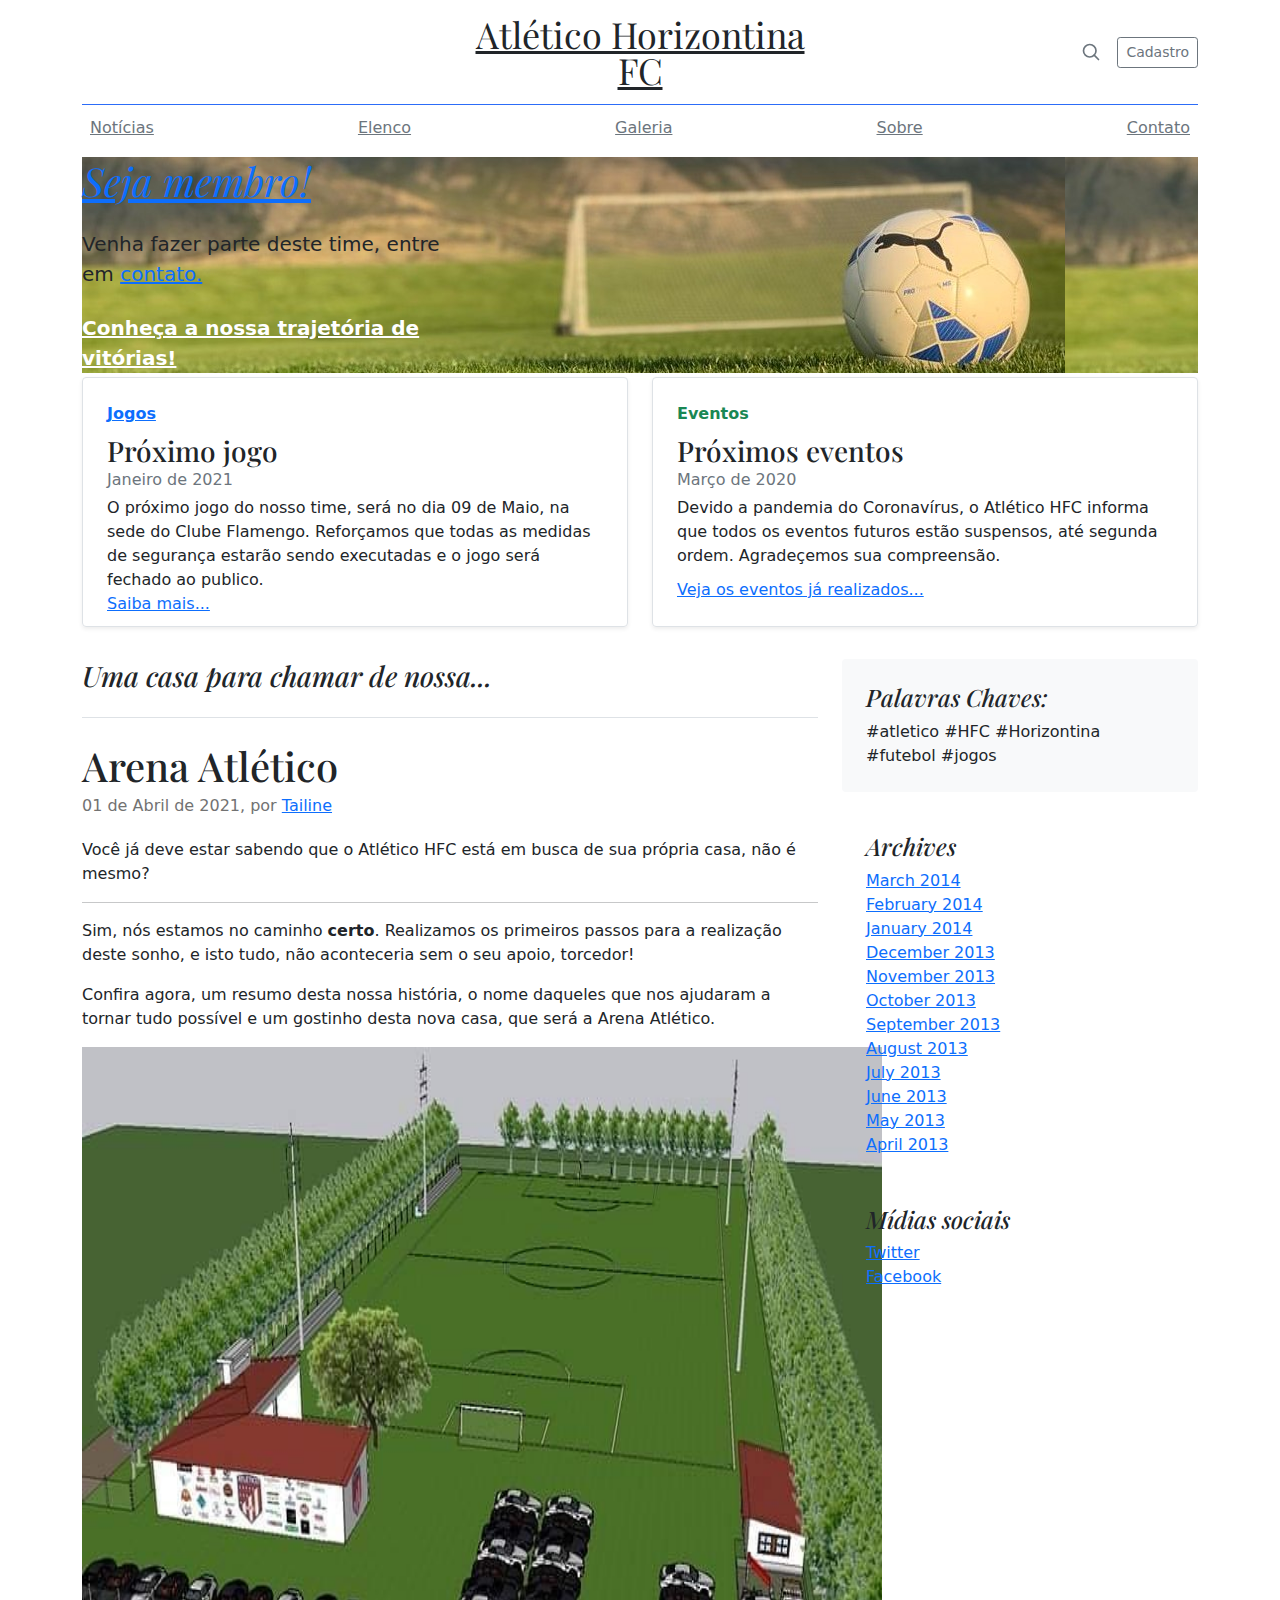
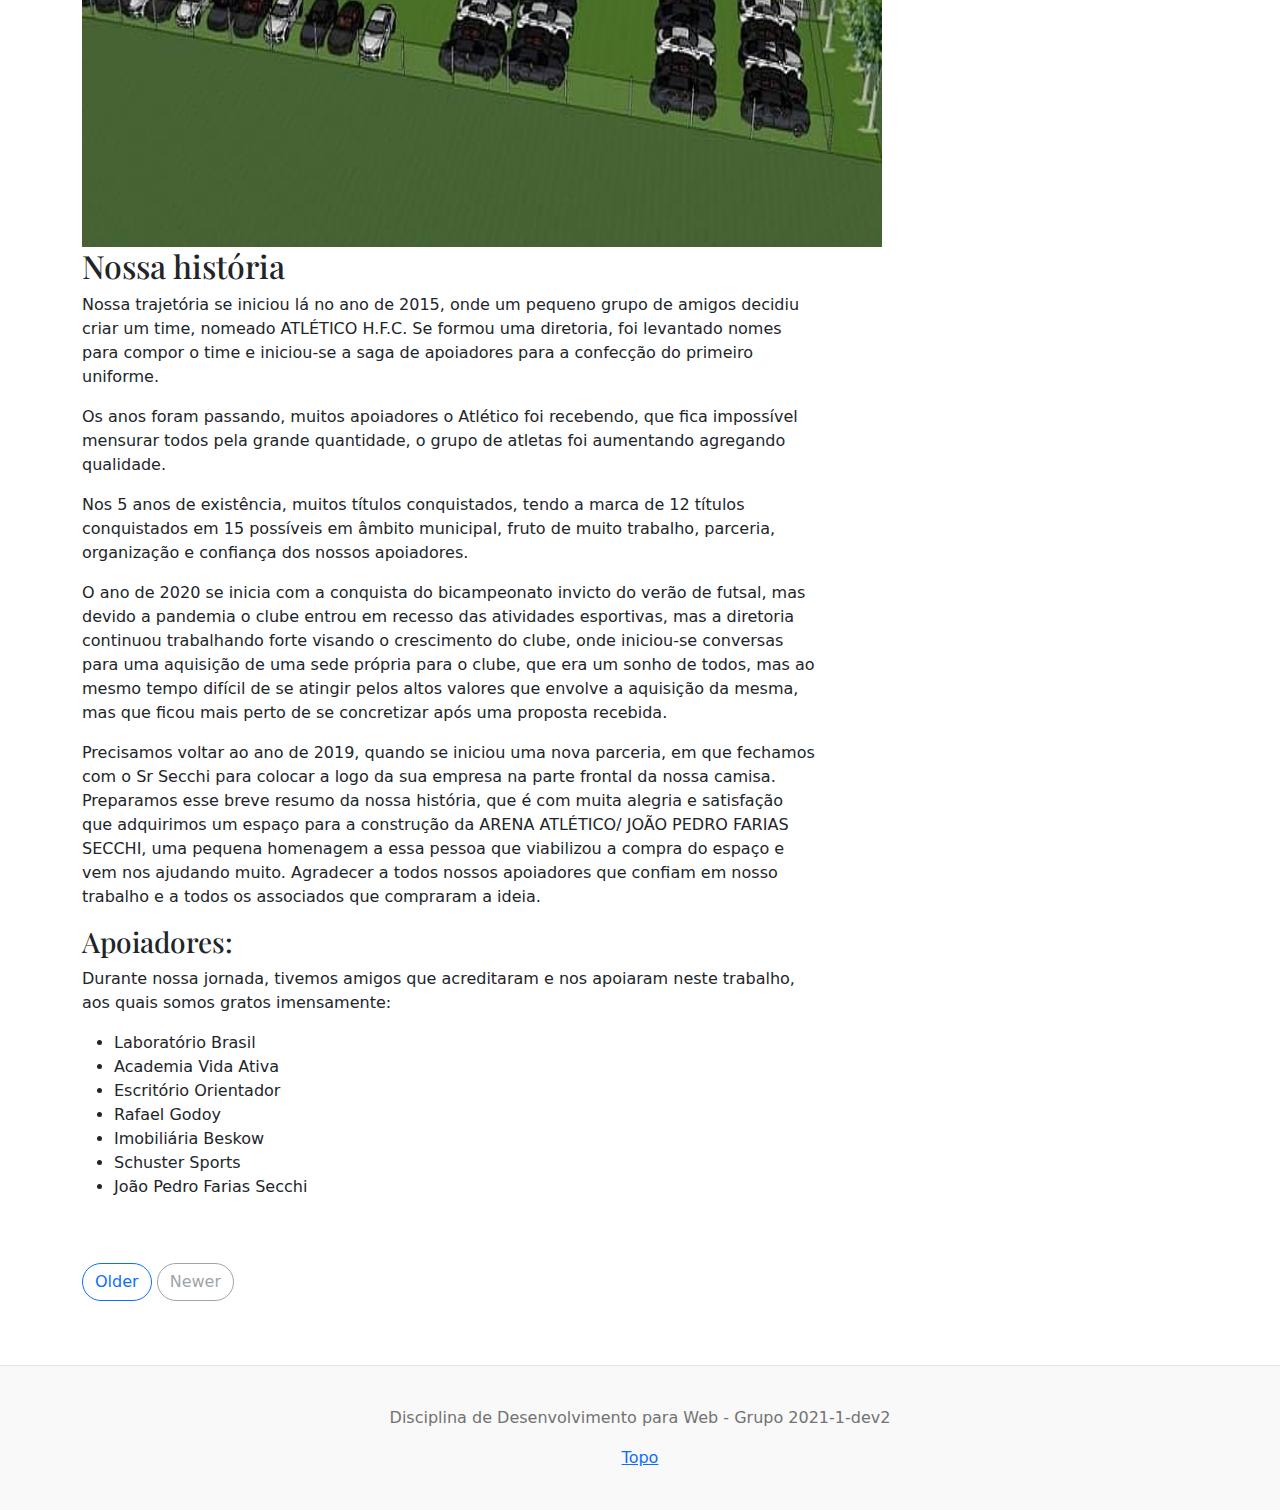
==== ss/blog/index.html @ 4649996a "Atualização página inicial, sede" ====
<!doctype html>
<html lang="en">
  <head>
    <meta charset="utf-8">
    <meta name="viewport" content="width=device-width, initial-scale=1">
    <meta name="description" content="">
    <meta name="author" content="Luiza, Matheus, Tailine">
    <meta name="generator" content="Hugo 0.82.0">
    <title>Atlético HFC</title>
    <link rel="shortcut icon" href="../../imagens/atletico.jpg">
    <link rel="canonical" href="https://getbootstrap.com/docs/5.0/examples/blog/">

    

    <!-- Bootstrap core CSS -->
<link href="../assets/dist/css/bootstrap.min.css" rel="stylesheet">

    <style>
      .bd-placeholder-img {
        font-size: 1.125rem;
        text-anchor: middle;
        -webkit-user-select: none;
        -moz-user-select: none;
        user-select: none;
      }

      @media (min-width: 768px) {
        .bd-placeholder-img-lg {
          font-size: 3.5rem;
        }
      }
    </style>

    
    <!-- Custom styles for this template -->
    <link href="https://fonts.googleapis.com/css?family=Playfair&#43;Display:700,900&amp;display=swap" rel="stylesheet">
    <!-- Custom styles for this template -->
    <link href="blog.css" rel="stylesheet">
  </head>
  <body>
    
<div class="container">
  <header class="blog-header py-3">
    <div class="row flex-nowrap justify-content-between align-items-center">
      <!--Nao deletar , ex subscribe-->
      <div class="col-4 pt-1">
        <a class="link-secondary" href="#"></a>
      </div>
      
      <div class="col-4 text-center">
        <a class="blog-header-logo text-dark" href="#">Atlético Horizontina FC</a>
      </div>
      <div class="col-4 d-flex justify-content-end align-items-center">
        <a class="link-secondary" href="#" aria-label="Search">
          <svg xmlns="http://www.w3.org/2000/svg" width="20" height="20" fill="none" stroke="currentColor" stroke-linecap="round" stroke-linejoin="round" stroke-width="2" class="mx-3" role="img" viewBox="0 0 24 24"><title>Search</title><circle cx="10.5" cy="10.5" r="7.5"/><path d="M21 21l-5.2-5.2"/></svg>
        </a>
        <a class="btn btn-sm btn-outline-secondary" href="cadastro.html"target="blank">Cadastro</a>
      </div>
    </div>
  </header>

  <div class="nav-scroller py-1 mb-2">
    <nav class="nav d-flex justify-content-between">
      <a class="p-2 link-secondary" href="noticias.html"target="blank">Notícias</a>
      <a class="p-2 link-secondary" href="elenco.html"target="blank">Elenco</a>
      <a class="p-2 link-secondary" href="galeria.html"target="blank">Galeria</a>
      <a class="p-2 link-secondary" href="sobre.html"target="blank">Sobre</a>
      <a class="p-2 link-secondary" href="contato.html"target="blank">Contato</a>
    
    </nav>
  </div>
</div>

<main class="container">
  <div class=q>
    <div class="col-md-4 px-0">

      <h1 class="display-6 fst-italic"><a href="seja-membro.html"target="blank">Seja membro!</a></h1>
      <p class="lead my-4">Venha fazer parte deste time, entre em <a href="contato.html"target="blank">contato.</a></h1></p>
      <p class="lead mb-1"><a href="sobre.html" class="text-white fw-bold">Conheça a nossa trajetória de vitórias!</a></p>

    </div>
  </div>

  <div class="row mb-2">
    <div class="col-md-6">
      <div class="row g-0 border rounded overflow-hidden flex-md-row mb-4 shadow-sm h-md-250 position-relative">
        <div class="col p-4 d-flex flex-column position-static">
          <strong class="d-inline-block mb-2 text-primary"><a href="prox-jogos.html">Jogos</a></strong>
          <h3 class="mb-0">Próximo jogo</h3>
          <div class="mb-1 text-muted">Janeiro de 2021</div>
          <p class="card-text mb-auto">O próximo jogo do nosso time, será no dia 09 de Maio, na sede do Clube Flamengo. Reforçamos que todas as medidas de segurança estarão sendo executadas e o jogo será fechado ao publico.</p>
          <a href="prox-jogos.html" class="stretched-link">Saiba mais...</a>
        </div>
      </div>
    </div>
    <div class="col-md-6">
      <div class="row g-0 border rounded overflow-hidden flex-md-row mb-4 shadow-sm h-md-250 position-relative">
        <div class="col p-4 d-flex flex-column position-static">
          <strong class="d-inline-block mb-2 text-success">Eventos</strong>
          <h3 class="mb-0">Próximos eventos</h3>
          <div class="mb-1 text-muted">Março de 2020</div>
          <p class="mb-auto">Devido a pandemia do Coronavírus, o Atlético HFC informa que todos os eventos futuros estão suspensos, até segunda ordem. Agradeçemos sua compreensão.</p>
          <a href="#" class="stretched-link">Veja os eventos já realizados...</a>
        </div>
      </div>
    </div>
  </div>

  <div class="row">
    <div class="col-md-8">
      <h3 class="pb-4 mb-4 fst-italic border-bottom">
        Uma casa para chamar de nossa...
      </h3>

      <article class="blog-post">
        <h2 class="blog-post-title">Arena Atlético</h2>
        <p class="blog-post-meta">01 de Abril de 2021, por <a href="#">Tailine</a></p>

        <p>Você já deve estar sabendo que o Atlético HFC está em busca de sua própria casa, não é mesmo? </p>
        <hr>
        <p>Sim, nós estamos no caminho <strong>certo</strong>. Realizamos os primeiros passos para a realização deste sonho, e isto tudo, não aconteceria sem o seu apoio, torcedor!</p>
        <p>Confira agora, um resumo desta nossa história, o nome daqueles que nos ajudaram a tornar tudo possível e um gostinho desta nova casa, que será a Arena Atlético.</p>
       
        <div class="figure">
          <img src="../blog/sede.jpg"
               alt="O projeto da Arena Atlético HFC."
               width="800"
               height="800">
      
        </div>
        <h2>Nossa história</h2>
        <p>Nossa trajetória se iniciou lá no ano de 2015, onde um pequeno grupo de amigos decidiu criar um time, nomeado ATLÉTICO H.F.C. Se formou uma diretoria, foi levantado nomes para compor o time e iniciou-se a saga de apoiadores para a confecção do primeiro uniforme. </p>
        <p>Os anos foram passando, muitos apoiadores o Atlético foi recebendo, que fica impossível mensurar todos pela grande quantidade, o grupo de atletas foi aumentando agregando qualidade. </p>
        <p>Nos 5 anos de existência, muitos títulos conquistados, tendo a marca de 12 títulos conquistados em 15 possíveis em âmbito municipal, fruto de muito trabalho, parceria, organização e confiança dos nossos apoiadores. </p>
        <p>O ano de 2020 se inicia com a conquista do bicampeonato invicto do verão de futsal, mas devido a pandemia o clube entrou em recesso das atividades esportivas, mas a diretoria continuou trabalhando forte visando o crescimento do clube, onde iniciou-se conversas para uma aquisição de uma sede própria para o clube, que era um sonho de todos, mas ao mesmo tempo difícil de se atingir pelos altos valores que envolve a aquisição da mesma, mas que ficou mais perto de se concretizar após uma proposta recebida. </p>
        <p>Precisamos voltar ao ano de 2019, quando se iniciou uma nova parceria, em que fechamos com o Sr Secchi para colocar a logo da sua empresa na parte frontal da nossa camisa. Preparamos esse breve resumo da nossa história, que é com muita alegria e satisfação que adquirimos um espaço para a construção da ARENA ATLÉTICO/ JOÃO PEDRO FARIAS SECCHI, uma pequena homenagem a essa pessoa que viabilizou a compra do espaço e vem nos ajudando muito. Agradecer a todos nossos apoiadores que confiam em nosso trabalho e a todos os associados que compraram a ideia.</p>
        <h3>Apoiadores:</h3>
        <p>Durante nossa jornada, tivemos amigos que acreditaram e nos apoiaram neste trabalho, aos quais somos gratos imensamente:</p>
        <ul>
          <li>Laboratório Brasil</li>
          <li>Academia Vida Ativa</li>
          <li>Escritório Orientador</li>
          <li>Rafael Godoy</li>
          <li>Imobiliária Beskow</li>
          <li>Schuster Sports</li>
          <li>João Pedro Farias Secchi</li>
        </ul>
      </article><!-- /.blog-post -->


      <nav class="blog-pagination" aria-label="Pagination">
        <a class="btn btn-outline-primary" href="#">Older</a>
        <a class="btn btn-outline-secondary disabled" href="#" tabindex="-1" aria-disabled="true">Newer</a>
      </nav>

    </div>

    <div class="col-md-4">
      <div class="p-4 mb-3 bg-light rounded">
        <h4 class="fst-italic">Palavras Chaves:</h4>
        <p class="mb-0">#atletico #HFC #Horizontina #futebol #jogos</p>
      </div>

      <div class="p-4">
        <h4 class="fst-italic">Archives</h4>
        <ol class="list-unstyled mb-0">
          <li><a href="#">March 2014</a></li>
          <li><a href="#">February 2014</a></li>
          <li><a href="#">January 2014</a></li>
          <li><a href="#">December 2013</a></li>
          <li><a href="#">November 2013</a></li>
          <li><a href="#">October 2013</a></li>
          <li><a href="#">September 2013</a></li>
          <li><a href="#">August 2013</a></li>
          <li><a href="#">July 2013</a></li>
          <li><a href="#">June 2013</a></li>
          <li><a href="#">May 2013</a></li>
          <li><a href="#">April 2013</a></li>
        </ol>
      </div>

      <div class="p-4">
        <h4 class="fst-italic">Mídias sociais</h4>
        <ol class="list-unstyled">
          <li><a href="#">Twitter</a></li>
          <li><a href="#">Facebook</a></li>
        </ol>
      </div>
    </div>

  </div><!-- /.row -->

</main><!-- /.container -->

<footer class="blog-footer">
  <p>Disciplina de Desenvolvimento para Web - Grupo 2021-1-dev2</p>
  <p>
    <a href="#">Topo</a>
  </p>
</footer>


    
  </body>
</html>
---- ss/blog/blog.css ----
/* stylelint-disable selector-list-comma-newline-after */

.blog-header {
  line-height: 1;
  border-bottom: 1px solid #2c6cf8;
}

.blog-header-logo {
  font-family: "Playfair Display", Georgia, "Times New Roman", serif/*rtl:Amiri, Georgia, "Times New Roman", serif*/;
  font-size: 2.25rem;
}

.blog-header-logo:hover {
  text-decoration: none;
}

h1, h2, h3, h4, h5, h6 {
  font-family: "Playfair Display", Georgia, "Times New Roman", serif/*rtl:Amiri, Georgia, "Times New Roman", serif*/;
}

.display-4 {
  font-size: 2.5rem;
}
@media (min-width: 768px) {
  .display-4 {
    font-size: 3rem;
  }
}

.nav-scroller {
  position: relative;
  z-index: 2;
  height: 2.75rem;
  overflow-y: hidden;
}

.nav-scroller .nav {
  display: flex;
  flex-wrap: nowrap;
  padding-bottom: 1rem;
  margin-top: -1px;
  overflow-x: auto;
  text-align: center;
  white-space: nowrap;
  -webkit-overflow-scrolling: touch;
}

.nav-scroller .nav-link {
  padding-top: .75rem;
  padding-bottom: .75rem;
  font-size: .875rem;
}

.card-img-right {
  height: 100%;
  border-radius: 0 3px 3px 0;
}

.flex-auto {
  flex: 0 0 auto;
}

.h-250 { height: 250px; }
@media (min-width: 768px) {
  .h-md-250 { height: 250px; }
}

/* Pagination */
.blog-pagination {
  margin-bottom: 4rem;
}
.blog-pagination > .btn {
  border-radius: 2rem;
}

/*
 * Blog posts
 */
.blog-post {
  margin-bottom: 4rem;
}
.blog-post-title {
  margin-bottom: .25rem;
  font-size: 2.5rem;
}
.blog-post-meta {
  margin-bottom: 1.25rem;
  color: #727272;
}

/*
 * Footer
 */
.blog-footer {
  padding: 2.5rem 0;
  color: #727272;
  text-align: center;
  background-color: #f9f9f9;
  border-top: .05rem solid #e5e5e5;
}
.blog-footer p:last-child {
  margin-bottom: 0;
}
.q
{
  background-image:url('../../imagens/bola3.jpeg');
 
}
.blog-header-logo
{
  text-align: center;
}
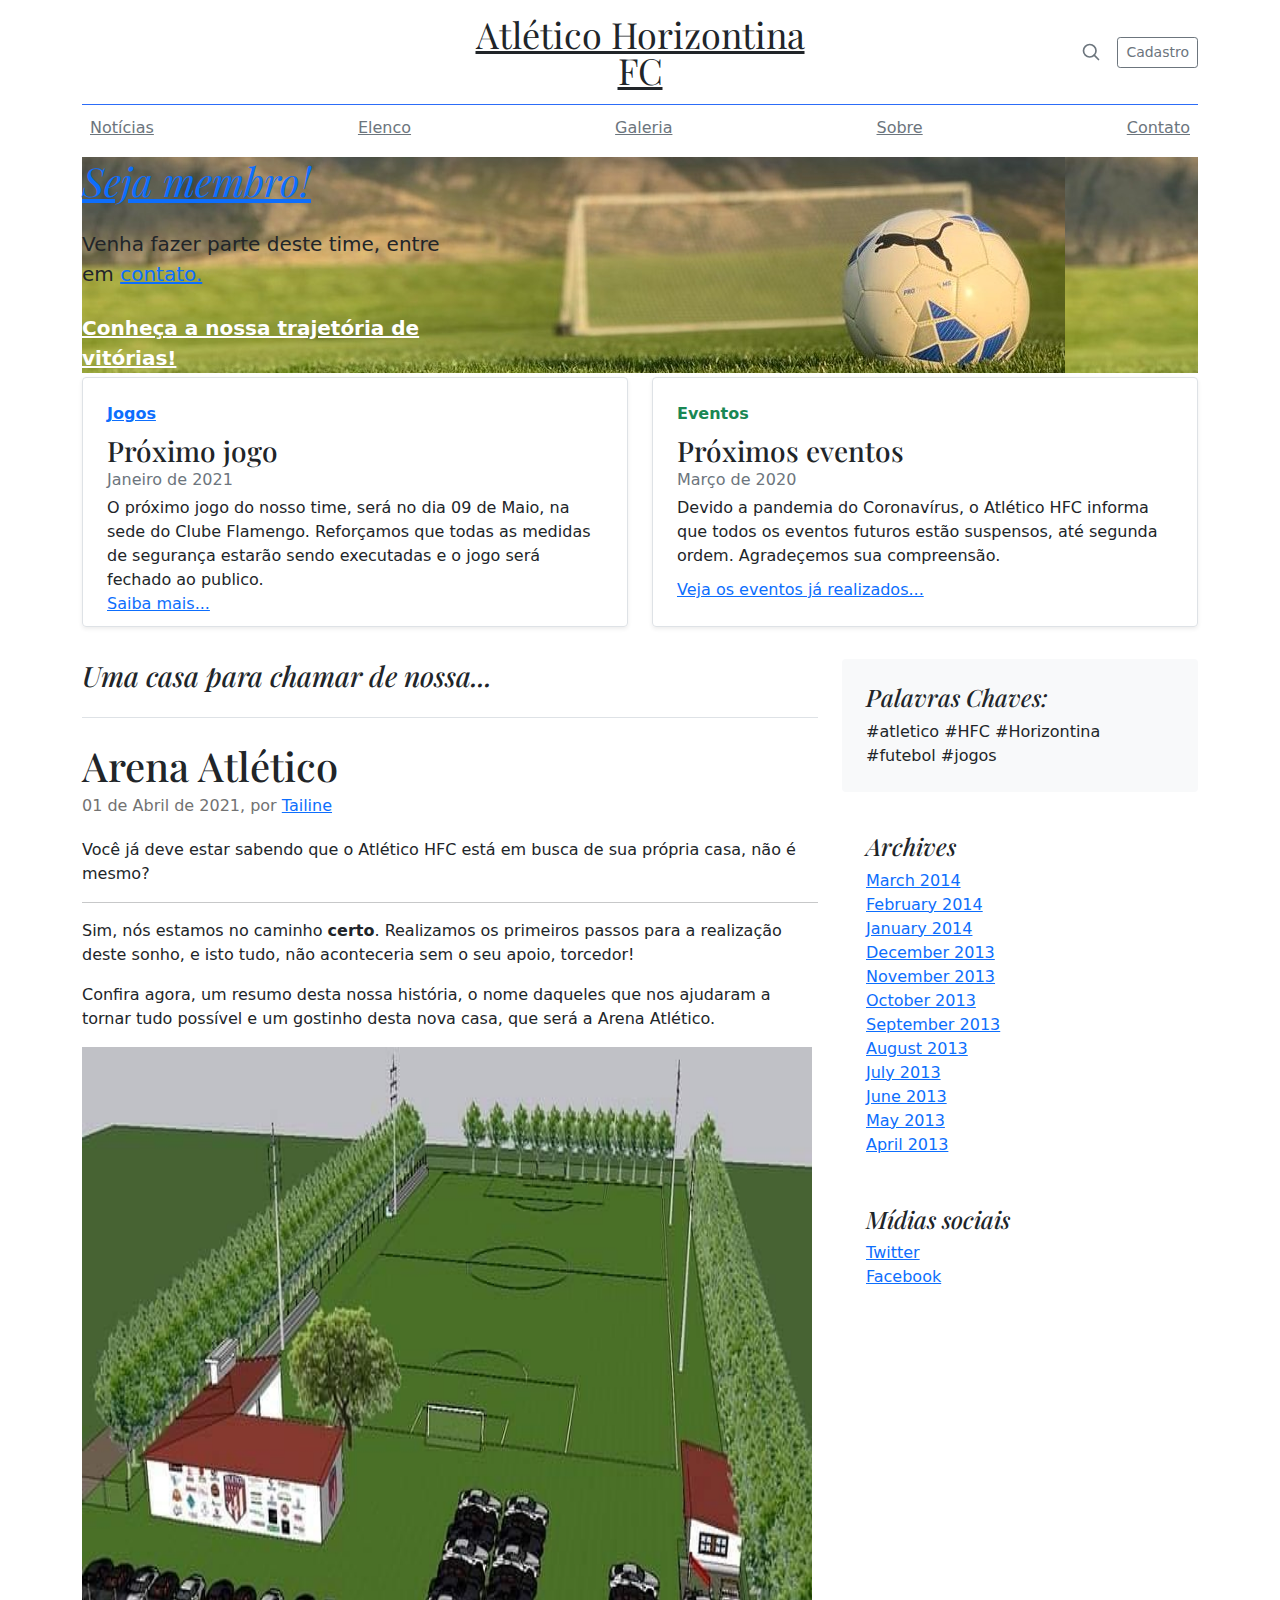
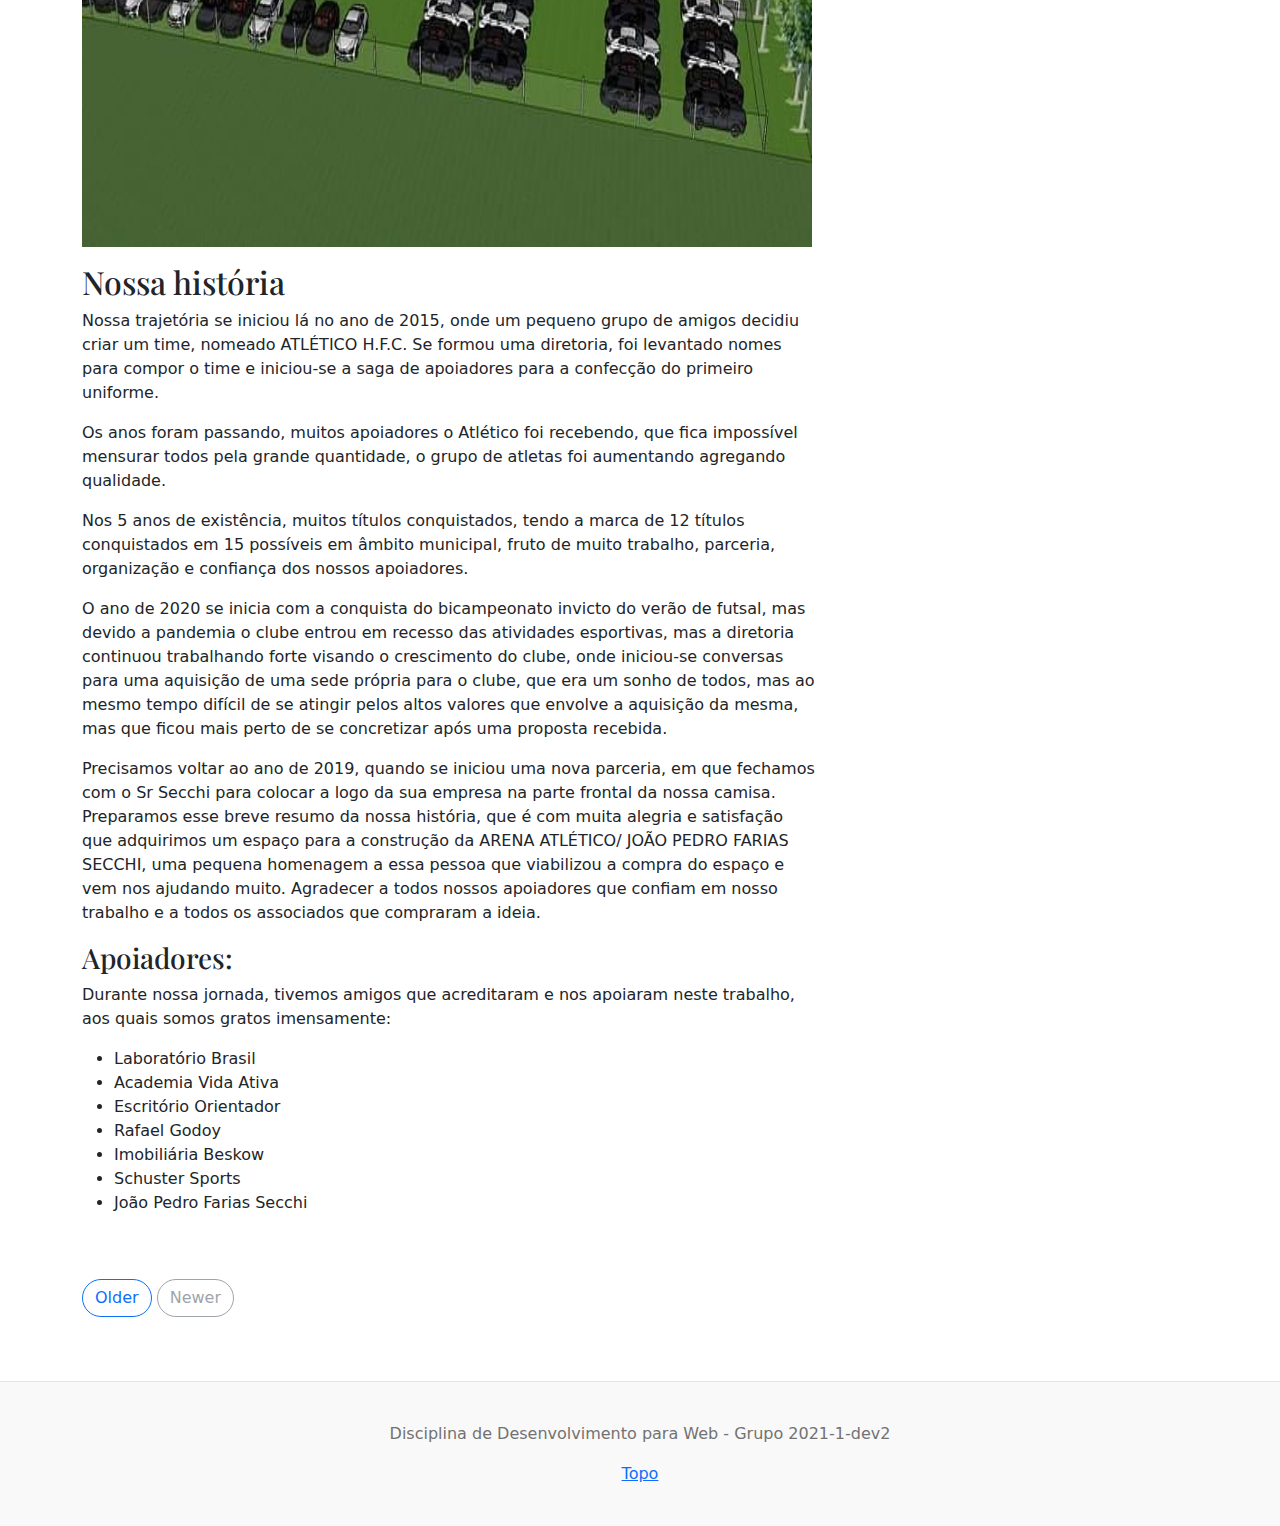
==== commit e11a0cd8: "ajeitando imagem index.html" ====
--- a/ss/blog/index.html
+++ b/ss/blog/index.html
@@ -123,10 +123,12 @@
         <p>Confira agora, um resumo desta nossa história, o nome daqueles que nos ajudaram a tornar tudo possível e um gostinho desta nova casa, que será a Arena Atlético.</p>
        
         <div class="figure">
-          <img src="../blog/sede.jpg"
+          <img src="../../imagens/sede.jpg"
                alt="O projeto da Arena Atlético HFC."
-               width="800"
+               width="730"
                height="800">
+
+              <p></p>
       
         </div>
         <h2>Nossa história</h2>
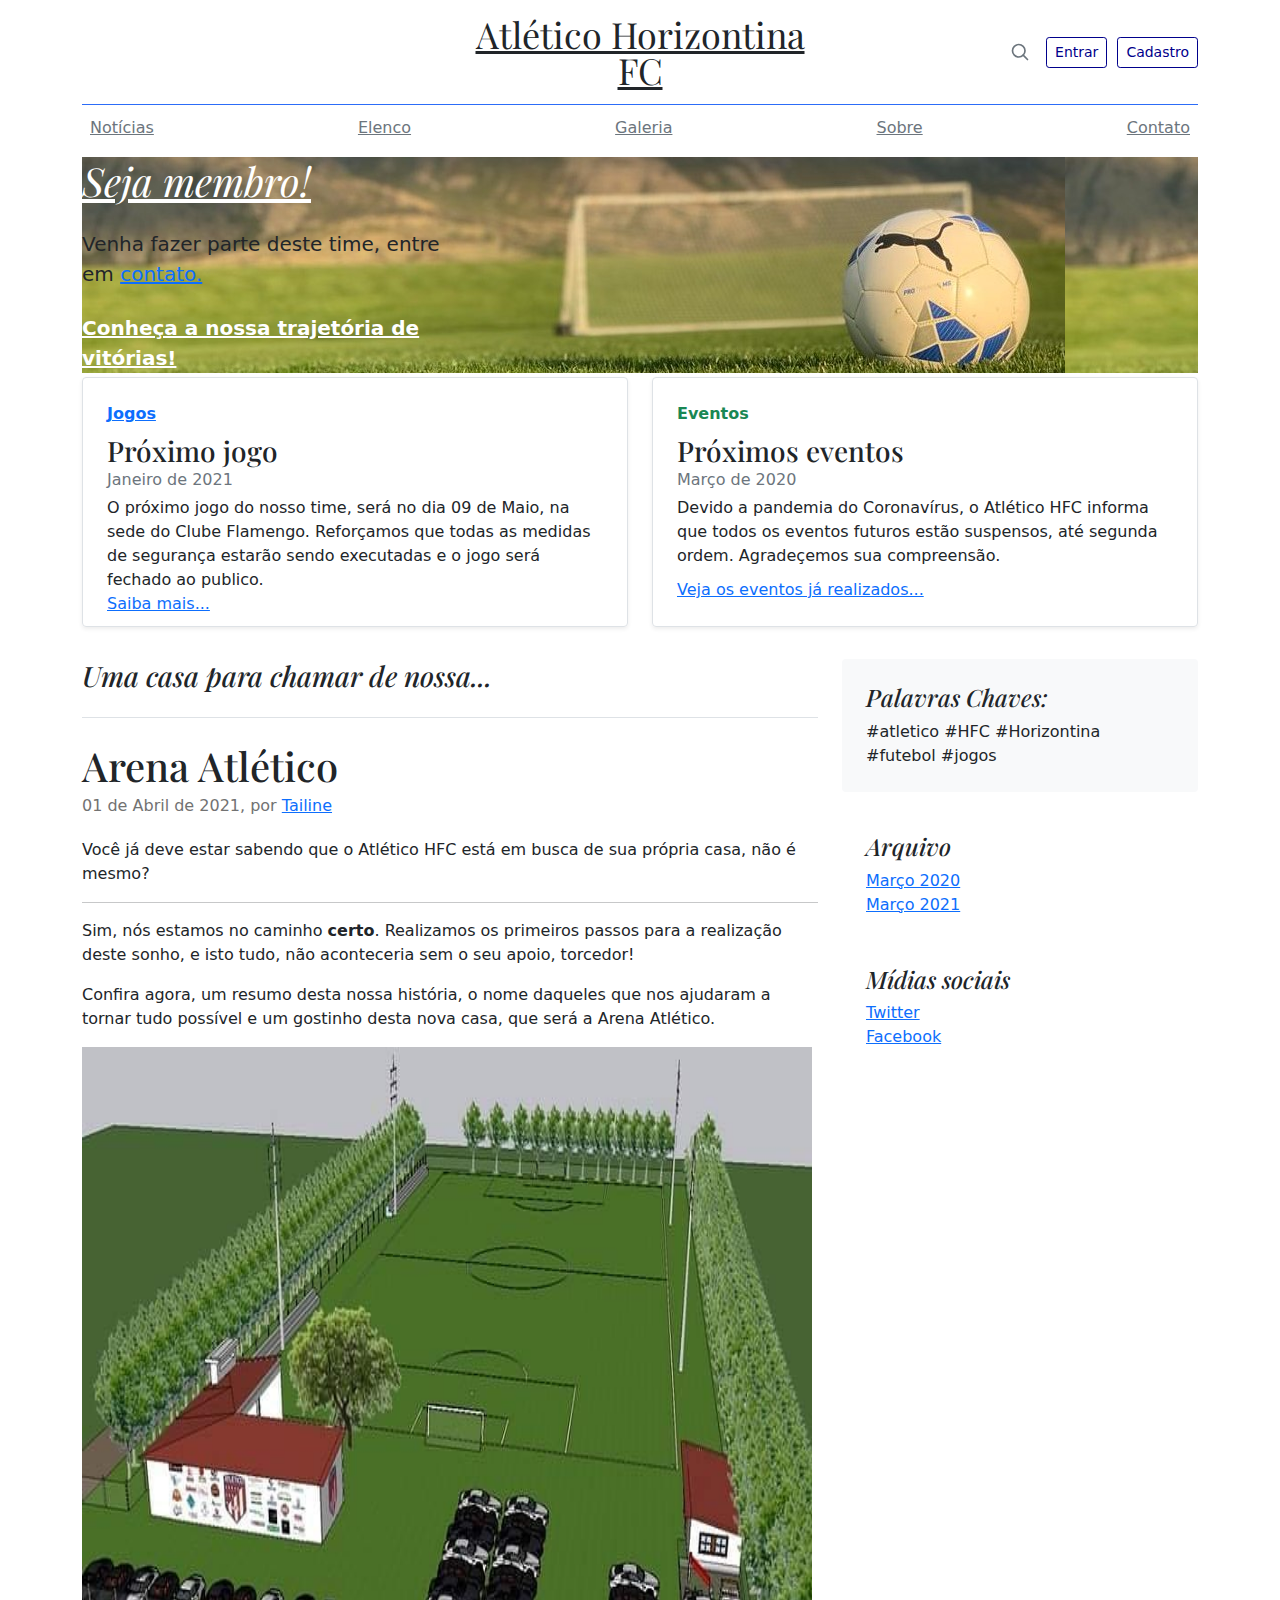
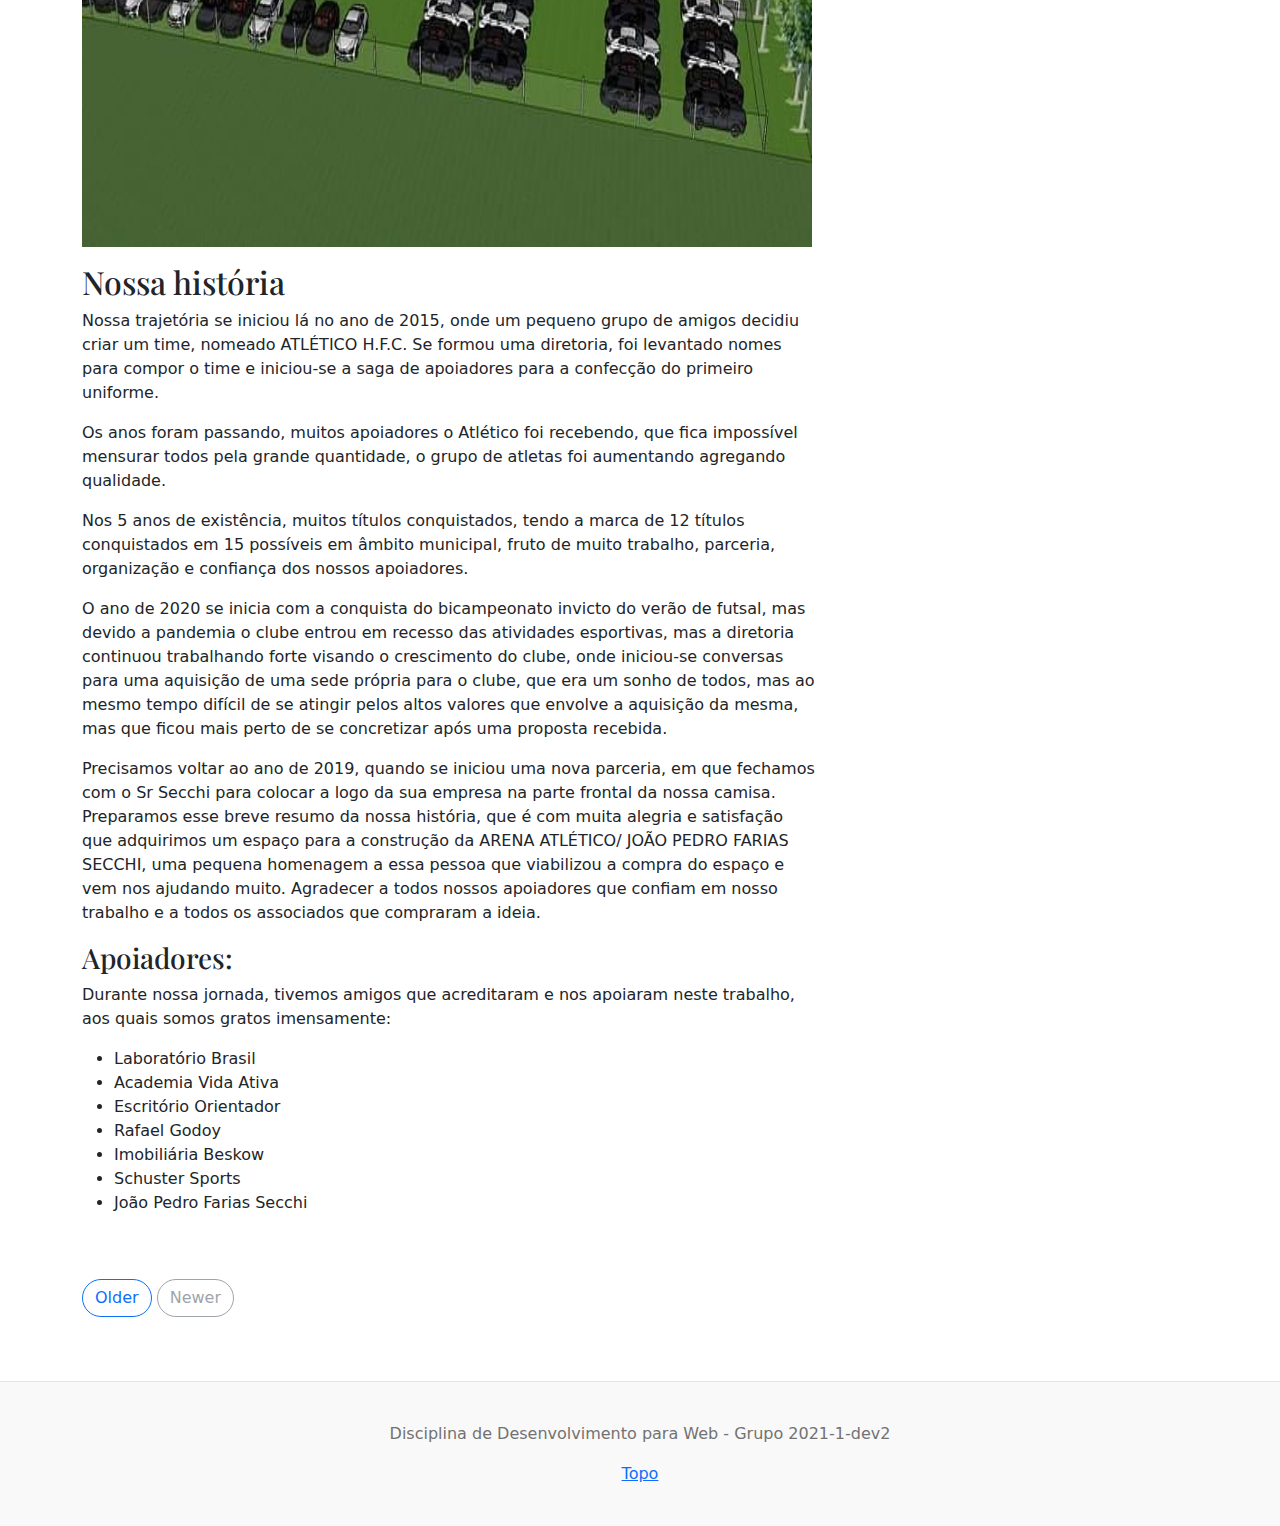
==== commit 0f2ca457: "Ajustes de links, ajustes cadastro, login" ====
--- a/ss/blog/index.html
+++ b/ss/blog/index.html
@@ -35,7 +35,7 @@
     <!-- Custom styles for this template -->
     <link href="https://fonts.googleapis.com/css?family=Playfair&#43;Display:700,900&amp;display=swap" rel="stylesheet">
     <!-- Custom styles for this template -->
-    <link href="blog.css" rel="stylesheet">
+    <link href="index.css" rel="stylesheet">
   </head>
   <body>
     
@@ -54,7 +54,9 @@
         <a class="link-secondary" href="#" aria-label="Search">
           <svg xmlns="http://www.w3.org/2000/svg" width="20" height="20" fill="none" stroke="currentColor" stroke-linecap="round" stroke-linejoin="round" stroke-width="2" class="mx-3" role="img" viewBox="0 0 24 24"><title>Search</title><circle cx="10.5" cy="10.5" r="7.5"/><path d="M21 21l-5.2-5.2"/></svg>
         </a>
-        <a class="btn btn-sm btn-outline-secondary" href="cadastro.html"target="blank">Cadastro</a>
+        <a class="btn btn-sm btn-outline-secondary btn-custom" href="login.html" target="blank" style="margin-right: 10px;">Entrar</a>
+        <a class="btn btn-sm btn-outline-secondary btn-custom" href="cadastro.html" target="blank">Cadastro</a>
+        
       </div>
     </div>
   </header>
@@ -75,7 +77,7 @@
   <div class=q>
     <div class="col-md-4 px-0">
 
-      <h1 class="display-6 fst-italic"><a href="seja-membro.html"target="blank">Seja membro!</a></h1>
+      <h1 class="display-6 fst-italic"><a href="seja-membro.html"target="blank" style="color:white;">Seja membro!</a></h1>
       <p class="lead my-4">Venha fazer parte deste time, entre em <a href="contato.html"target="blank">contato.</a></h1></p>
       <p class="lead mb-1"><a href="sobre.html" class="text-white fw-bold">Conheça a nossa trajetória de vitórias!</a></p>
 
@@ -165,20 +167,11 @@
       </div>
 
       <div class="p-4">
-        <h4 class="fst-italic">Archives</h4>
+        <h4 class="fst-italic">Arquivo</h4>
         <ol class="list-unstyled mb-0">
-          <li><a href="#">March 2014</a></li>
-          <li><a href="#">February 2014</a></li>
-          <li><a href="#">January 2014</a></li>
-          <li><a href="#">December 2013</a></li>
-          <li><a href="#">November 2013</a></li>
-          <li><a href="#">October 2013</a></li>
-          <li><a href="#">September 2013</a></li>
-          <li><a href="#">August 2013</a></li>
-          <li><a href="#">July 2013</a></li>
-          <li><a href="#">June 2013</a></li>
-          <li><a href="#">May 2013</a></li>
-          <li><a href="#">April 2013</a></li>
+          <li><a href="#">Março 2020</a></li>
+          <li><a href="#">Março 2021</a></li>
+       
         </ol>
       </div>
 
--- a/ss/blog/index.css
+++ b/ss/blog/index.css
@@ -0,0 +1,122 @@
+/* stylelint-disable selector-list-comma-newline-after */
+
+.blog-header {
+  line-height: 1;
+  border-bottom: 1px solid #2c6cf8;
+}
+
+.blog-header-logo {
+  font-family: "Playfair Display", Georgia, "Times New Roman", serif/*rtl:Amiri, Georgia, "Times New Roman", serif*/;
+  font-size: 2.25rem;
+}
+
+.blog-header-logo:hover {
+  text-decoration: none;
+}
+
+h1, h2, h3, h4, h5, h6 {
+  font-family: "Playfair Display", Georgia, "Times New Roman", serif/*rtl:Amiri, Georgia, "Times New Roman", serif*/;
+}
+
+.display-4 {
+  font-size: 2.5rem;
+}
+@media (min-width: 768px) {
+  .display-4 {
+    font-size: 3rem;
+  }
+}
+
+.nav-scroller {
+  position: relative;
+  z-index: 2;
+  height: 2.75rem;
+  overflow-y: hidden;
+}
+
+.nav-scroller .nav {
+  display: flex;
+  flex-wrap: nowrap;
+  padding-bottom: 1rem;
+  margin-top: -1px;
+  overflow-x: auto;
+  text-align: center;
+  white-space: nowrap;
+  -webkit-overflow-scrolling: touch;
+}
+
+.nav-scroller .nav-link {
+  padding-top: .75rem;
+  padding-bottom: .75rem;
+  font-size: .875rem;
+}
+
+.card-img-right {
+  height: 100%;
+  border-radius: 0 3px 3px 0;
+}
+
+.flex-auto {
+  flex: 0 0 auto;
+}
+
+.h-250 { height: 250px; }
+@media (min-width: 768px) {
+  .h-md-250 { height: 250px; }
+}
+
+/* Pagination */
+.blog-pagination {
+  margin-bottom: 4rem;
+}
+.blog-pagination > .btn {
+  border-radius: 2rem;
+}
+
+/*
+ * Blog posts
+ */
+.blog-post {
+  margin-bottom: 4rem;
+}
+.blog-post-title {
+  margin-bottom: .25rem;
+  font-size: 2.5rem;
+}
+.blog-post-meta {
+  margin-bottom: 1.25rem;
+  color: #727272;
+}
+
+/*
+ * Footer
+ */
+.blog-footer {
+  padding: 2.5rem 0;
+  color: #727272;
+  text-align: center;
+  background-color: #f9f9f9;
+  border-top: .05rem solid #e5e5e5;
+}
+.blog-footer p:last-child {
+  margin-bottom: 0;
+}
+.q
+{
+  background-image:url('../../imagens/bola3.jpeg');
+ 
+}
+.blog-header-logo
+{
+  text-align: center;
+}
+
+.btn-custom
+{
+  border-color: darkblue;
+  color: darkblue;
+}
+.btn-custom:hover
+{
+  background-color: darkblue;
+}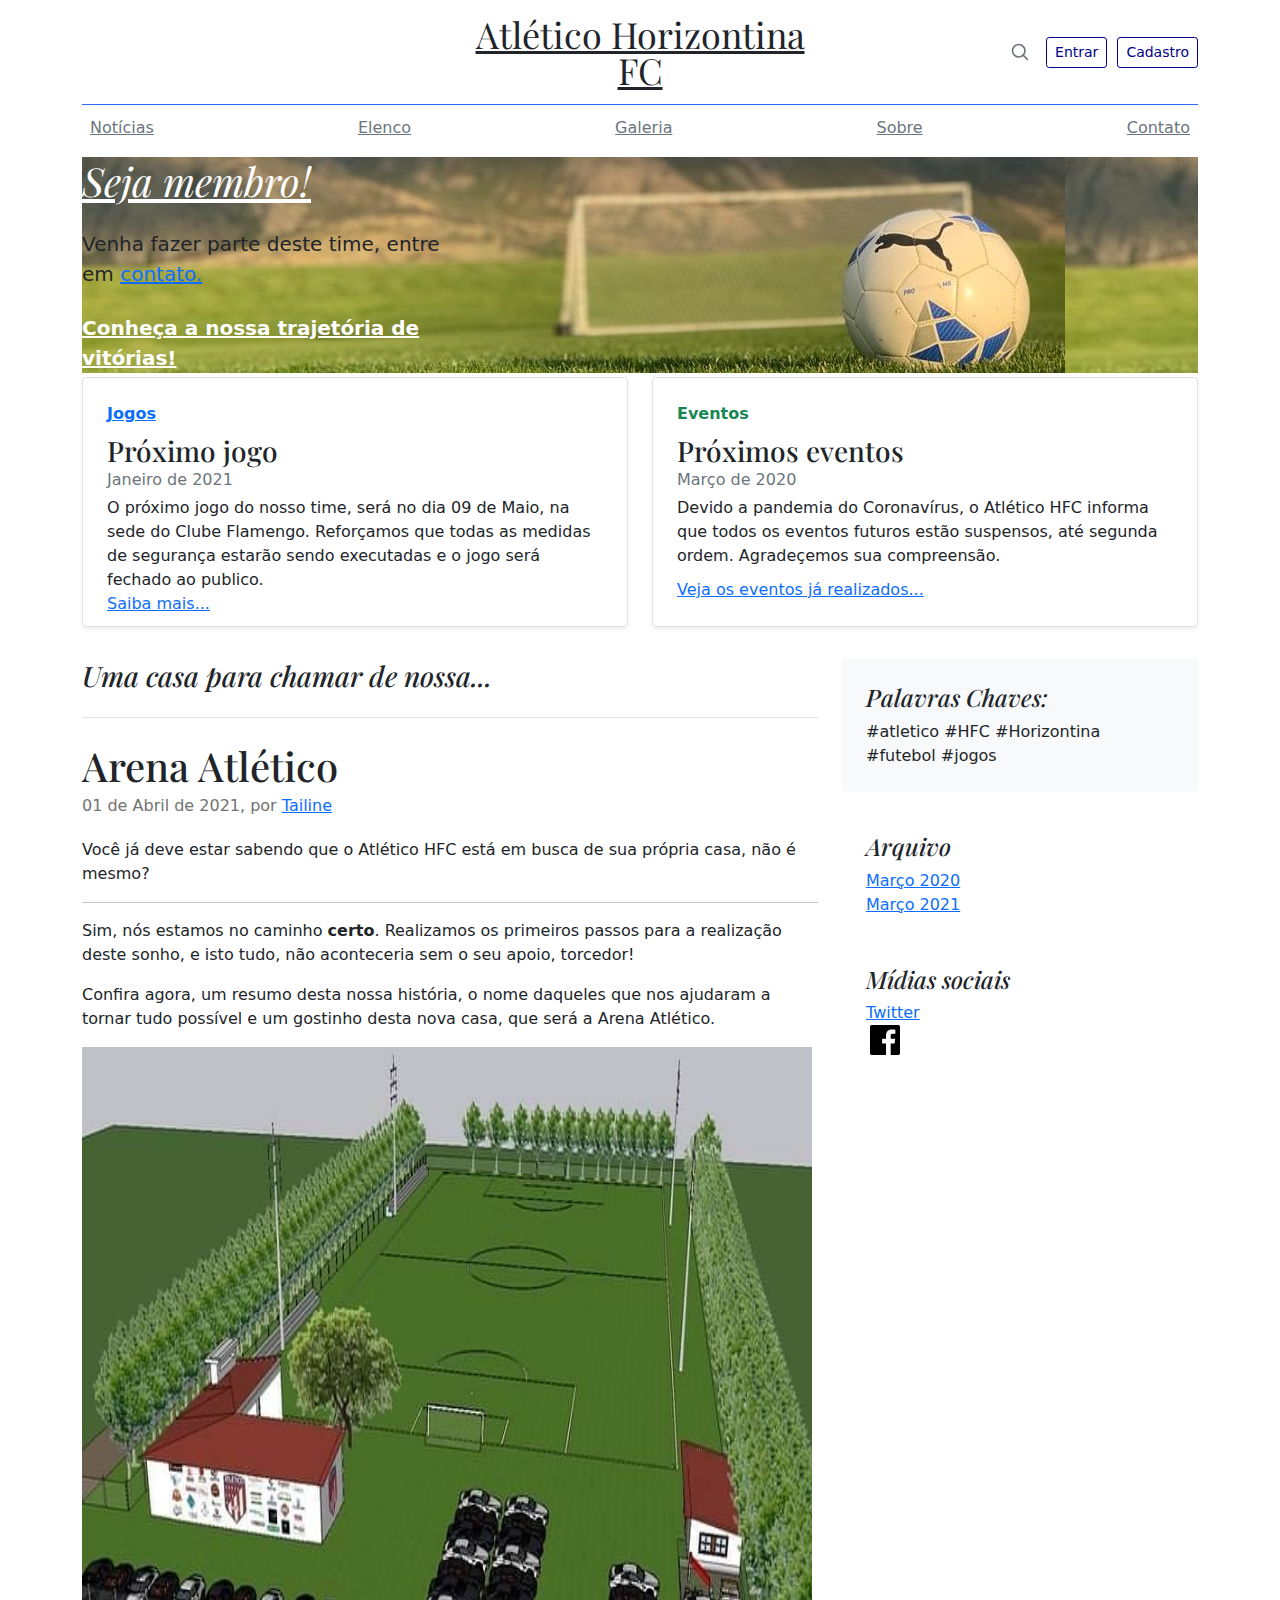
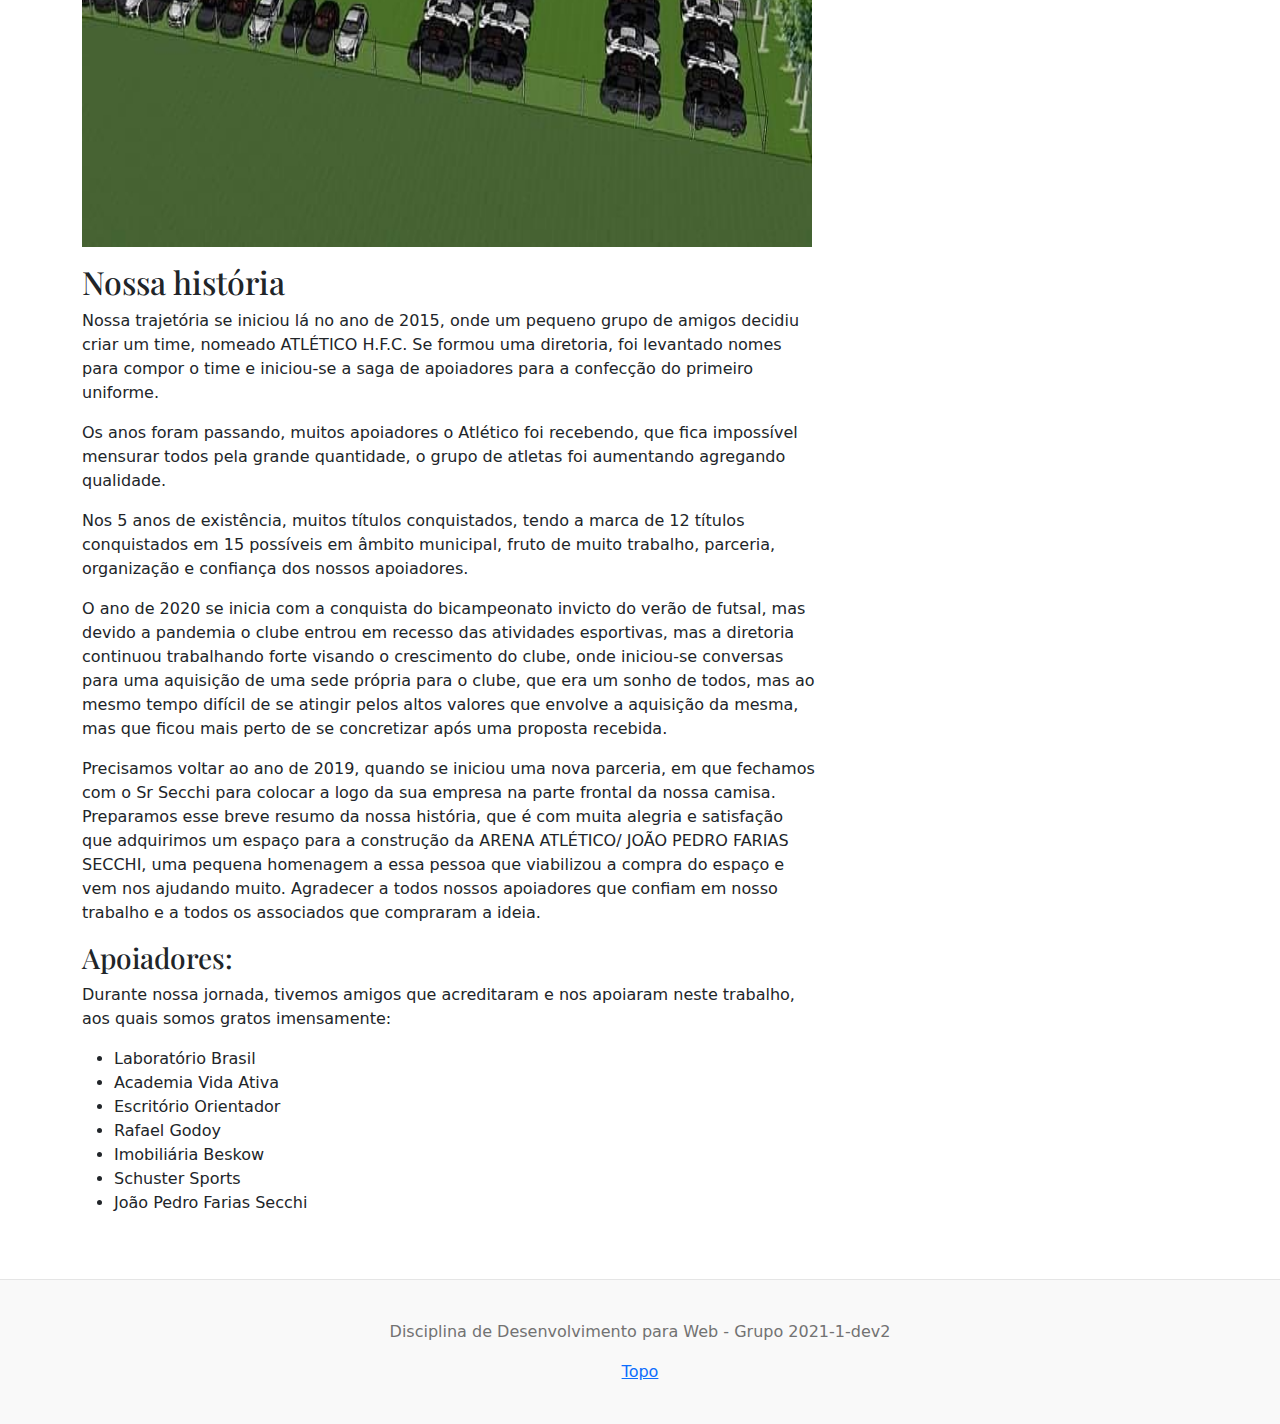
==== commit a10b9b67: "deletados arquivos extras,seja membros,cores gerais,erros de links" ====
--- a/ss/blog/index.html
+++ b/ss/blog/index.html
@@ -35,7 +35,7 @@
     <!-- Custom styles for this template -->
     <link href="https://fonts.googleapis.com/css?family=Playfair&#43;Display:700,900&amp;display=swap" rel="stylesheet">
     <!-- Custom styles for this template -->
-    <link href="index.css" rel="stylesheet">
+    <link href="blog.css" rel="stylesheet">
   </head>
   <body>
     
@@ -154,8 +154,8 @@
 
 
       <nav class="blog-pagination" aria-label="Pagination">
-        <a class="btn btn-outline-primary" href="#">Older</a>
-        <a class="btn btn-outline-secondary disabled" href="#" tabindex="-1" aria-disabled="true">Newer</a>
+        <!-- <<<a class="btn btn-outline-primary" href="#">Older</a>
+        <a class="btn btn-outline-secondary disabled" href="#" tabindex="-1" aria-disabled="true">Newer</a>>> -->
       </nav>
 
     </div>
@@ -179,7 +179,8 @@
         <h4 class="fst-italic">Mídias sociais</h4>
         <ol class="list-unstyled">
           <li><a href="#">Twitter</a></li>
-          <li><a href="#">Facebook</a></li>
+          <li><a href="https://www.facebook.com/atleticohz/"><img src="../../imagens/fb.svg" width="38" height="30" class="me-3" alt="fb"></a></li>
+            
         </ol>
       </div>
     </div>
--- a/ss/blog/blog.css
+++ b/ss/blog/blog.css
@@ -0,0 +1,122 @@
+/* stylelint-disable selector-list-comma-newline-after */
+
+.blog-header {
+  line-height: 1;
+  border-bottom: 1px solid #2c6cf8;
+}
+
+.blog-header-logo {
+  font-family: "Playfair Display", Georgia, "Times New Roman", serif/*rtl:Amiri, Georgia, "Times New Roman", serif*/;
+  font-size: 2.25rem;
+}
+
+.blog-header-logo:hover {
+  text-decoration: none;
+}
+
+h1, h2, h3, h4, h5, h6 {
+  font-family: "Playfair Display", Georgia, "Times New Roman", serif/*rtl:Amiri, Georgia, "Times New Roman", serif*/;
+}
+
+.display-4 {
+  font-size: 2.5rem;
+}
+@media (min-width: 768px) {
+  .display-4 {
+    font-size: 3rem;
+  }
+}
+
+.nav-scroller {
+  position: relative;
+  z-index: 2;
+  height: 2.75rem;
+  overflow-y: hidden;
+}
+
+.nav-scroller .nav {
+  display: flex;
+  flex-wrap: nowrap;
+  padding-bottom: 1rem;
+  margin-top: -1px;
+  overflow-x: auto;
+  text-align: center;
+  white-space: nowrap;
+  -webkit-overflow-scrolling: touch;
+}
+
+.nav-scroller .nav-link {
+  padding-top: .75rem;
+  padding-bottom: .75rem;
+  font-size: .875rem;
+}
+
+.card-img-right {
+  height: 100%;
+  border-radius: 0 3px 3px 0;
+}
+
+.flex-auto {
+  flex: 0 0 auto;
+}
+
+.h-250 { height: 250px; }
+@media (min-width: 768px) {
+  .h-md-250 { height: 250px; }
+}
+
+/* Pagination */
+.blog-pagination {
+  margin-bottom: 4rem;
+}
+.blog-pagination > .btn {
+  border-radius: 2rem;
+}
+
+/*
+ * Blog posts
+ */
+.blog-post {
+  margin-bottom: 4rem;
+}
+.blog-post-title {
+  margin-bottom: .25rem;
+  font-size: 2.5rem;
+}
+.blog-post-meta {
+  margin-bottom: 1.25rem;
+  color: #727272;
+}
+
+/*
+ * Footer
+ */
+.blog-footer {
+  padding: 2.5rem 0;
+  color: #727272;
+  text-align: center;
+  background-color: #f9f9f9;
+  border-top: .05rem solid #e5e5e5;
+}
+.blog-footer p:last-child {
+  margin-bottom: 0;
+}
+.q
+{
+  background-image:url('../../imagens/bola3.jpeg');
+ 
+}
+.blog-header-logo
+{
+  text-align: center;
+}
+
+.btn-custom
+{
+  border-color: darkblue;
+  color: darkblue;
+}
+.btn-custom:hover
+{
+  background-color: darkblue;
+}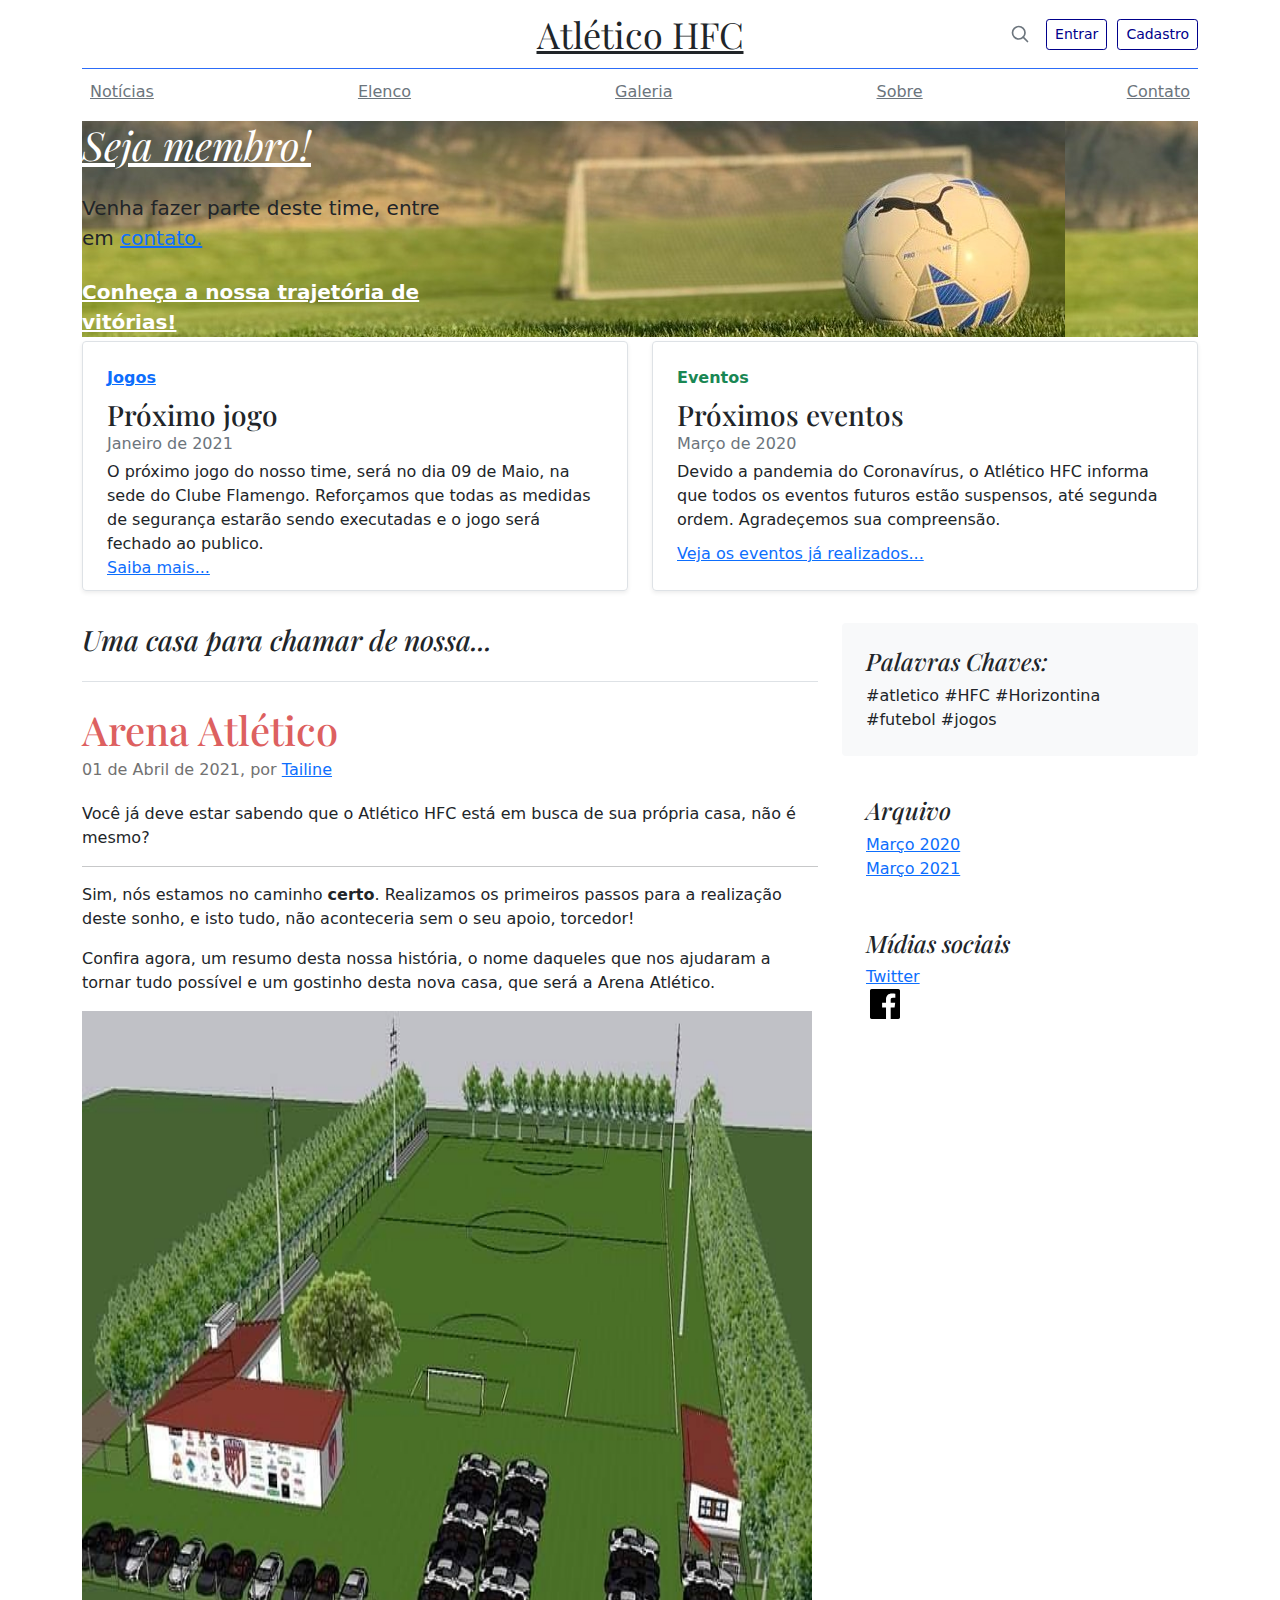
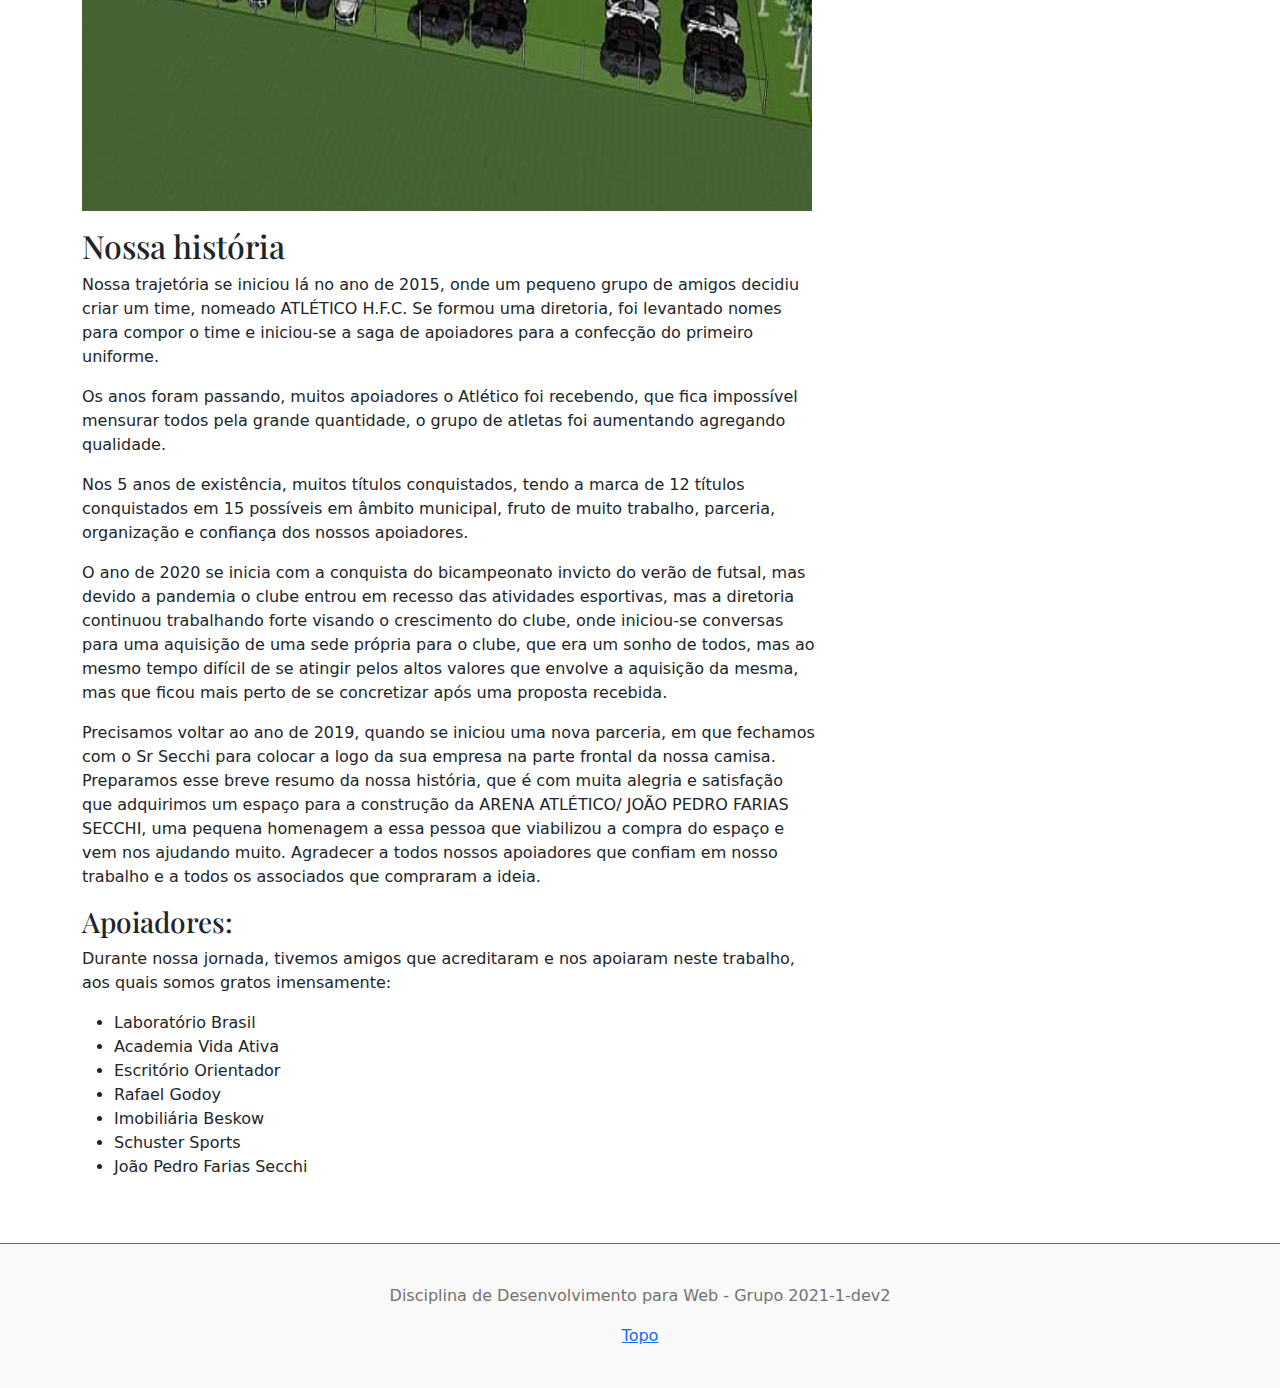
==== commit 2af80621: "Update index.html" ====
--- a/ss/blog/index.html
+++ b/ss/blog/index.html
@@ -48,7 +48,7 @@
       </div>
       
       <div class="col-4 text-center">
-        <a class="blog-header-logo text-dark" href="#">Atlético Horizontina FC</a>
+        <a class="blog-header-logo text-dark" href="#">Atlético HFC</a>
       </div>
       <div class="col-4 d-flex justify-content-end align-items-center">
         <a class="link-secondary" href="#" aria-label="Search">
--- a/ss/blog/blog.css
+++ b/ss/blog/blog.css
@@ -82,6 +82,7 @@
 .blog-post-title {
   margin-bottom: .25rem;
   font-size: 2.5rem;
+  color: #dd6060;
 }
 .blog-post-meta {
   margin-bottom: 1.25rem;
@@ -96,7 +97,7 @@
   color: #727272;
   text-align: center;
   background-color: #f9f9f9;
-  border-top: .05rem solid #e5e5e5;
+  border-top: .05rem solid #2c6cf8;
 }
 .blog-footer p:last-child {
   margin-bottom: 0;
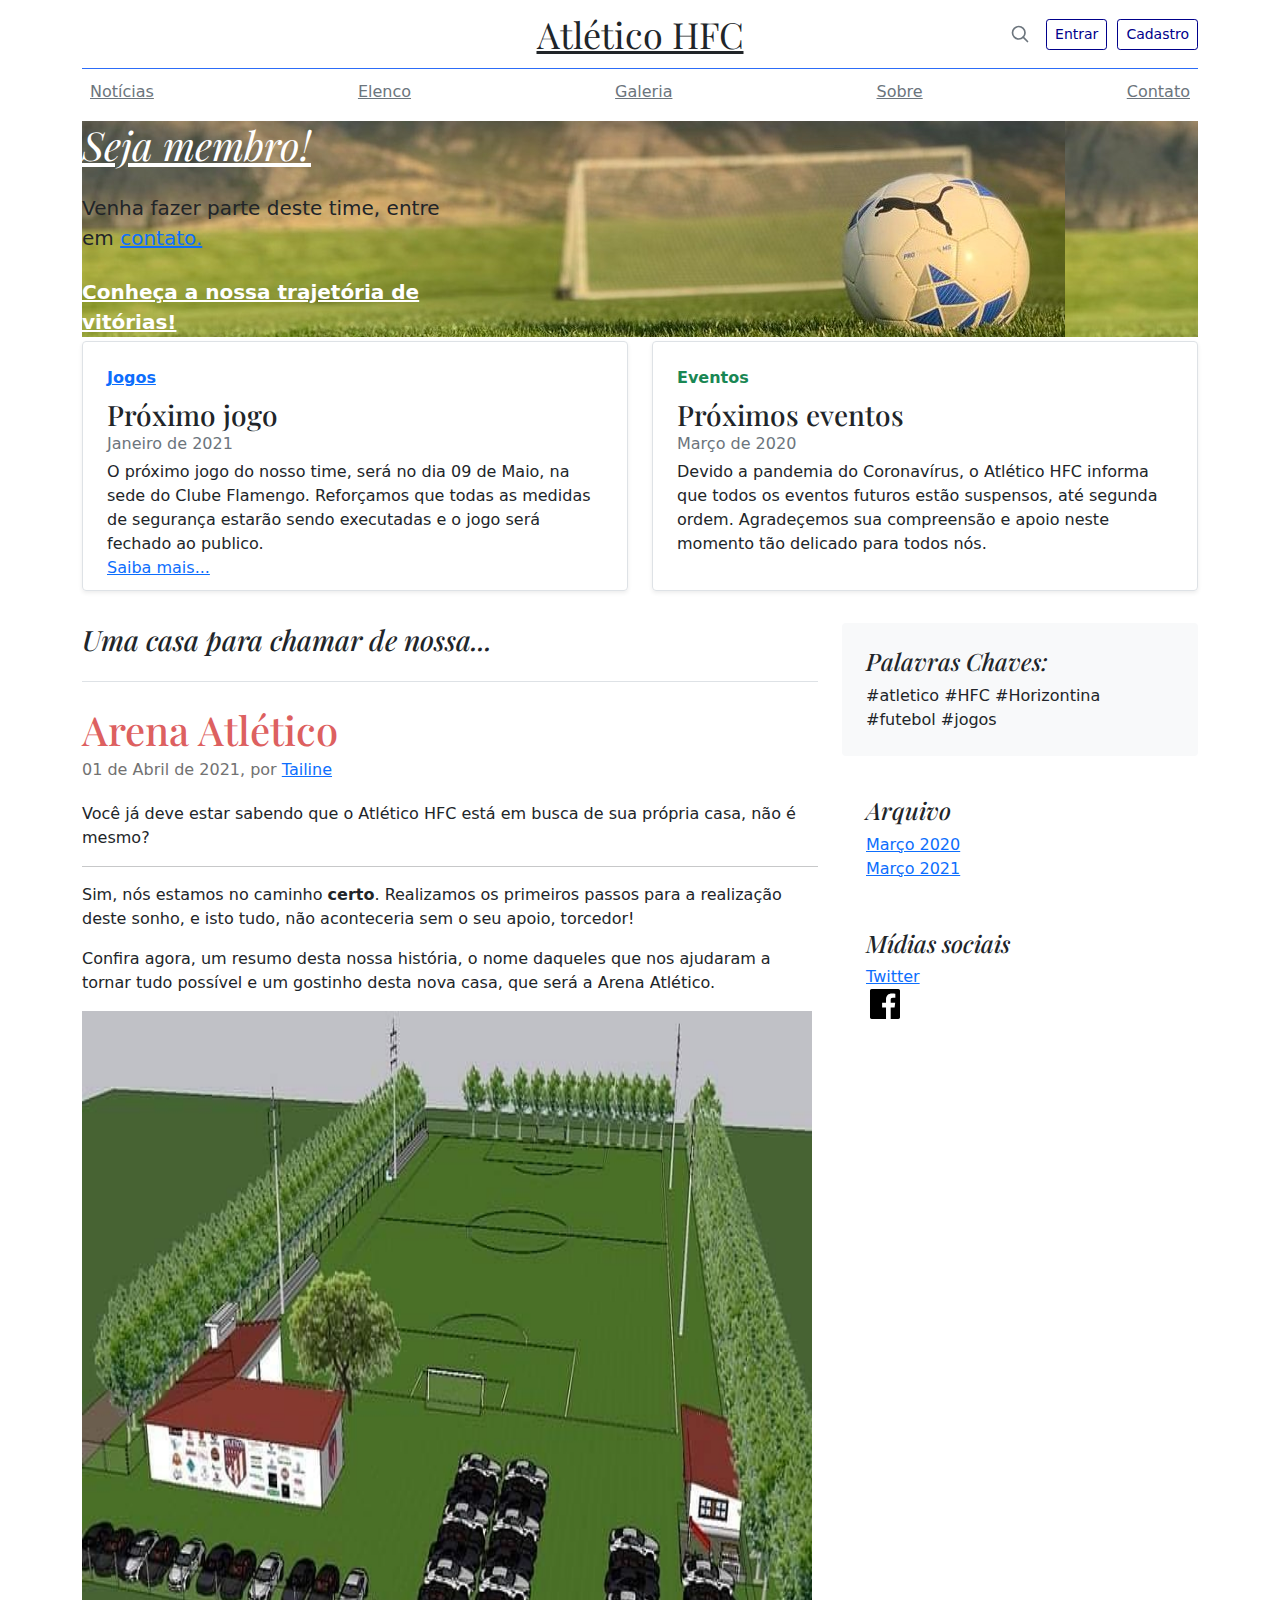
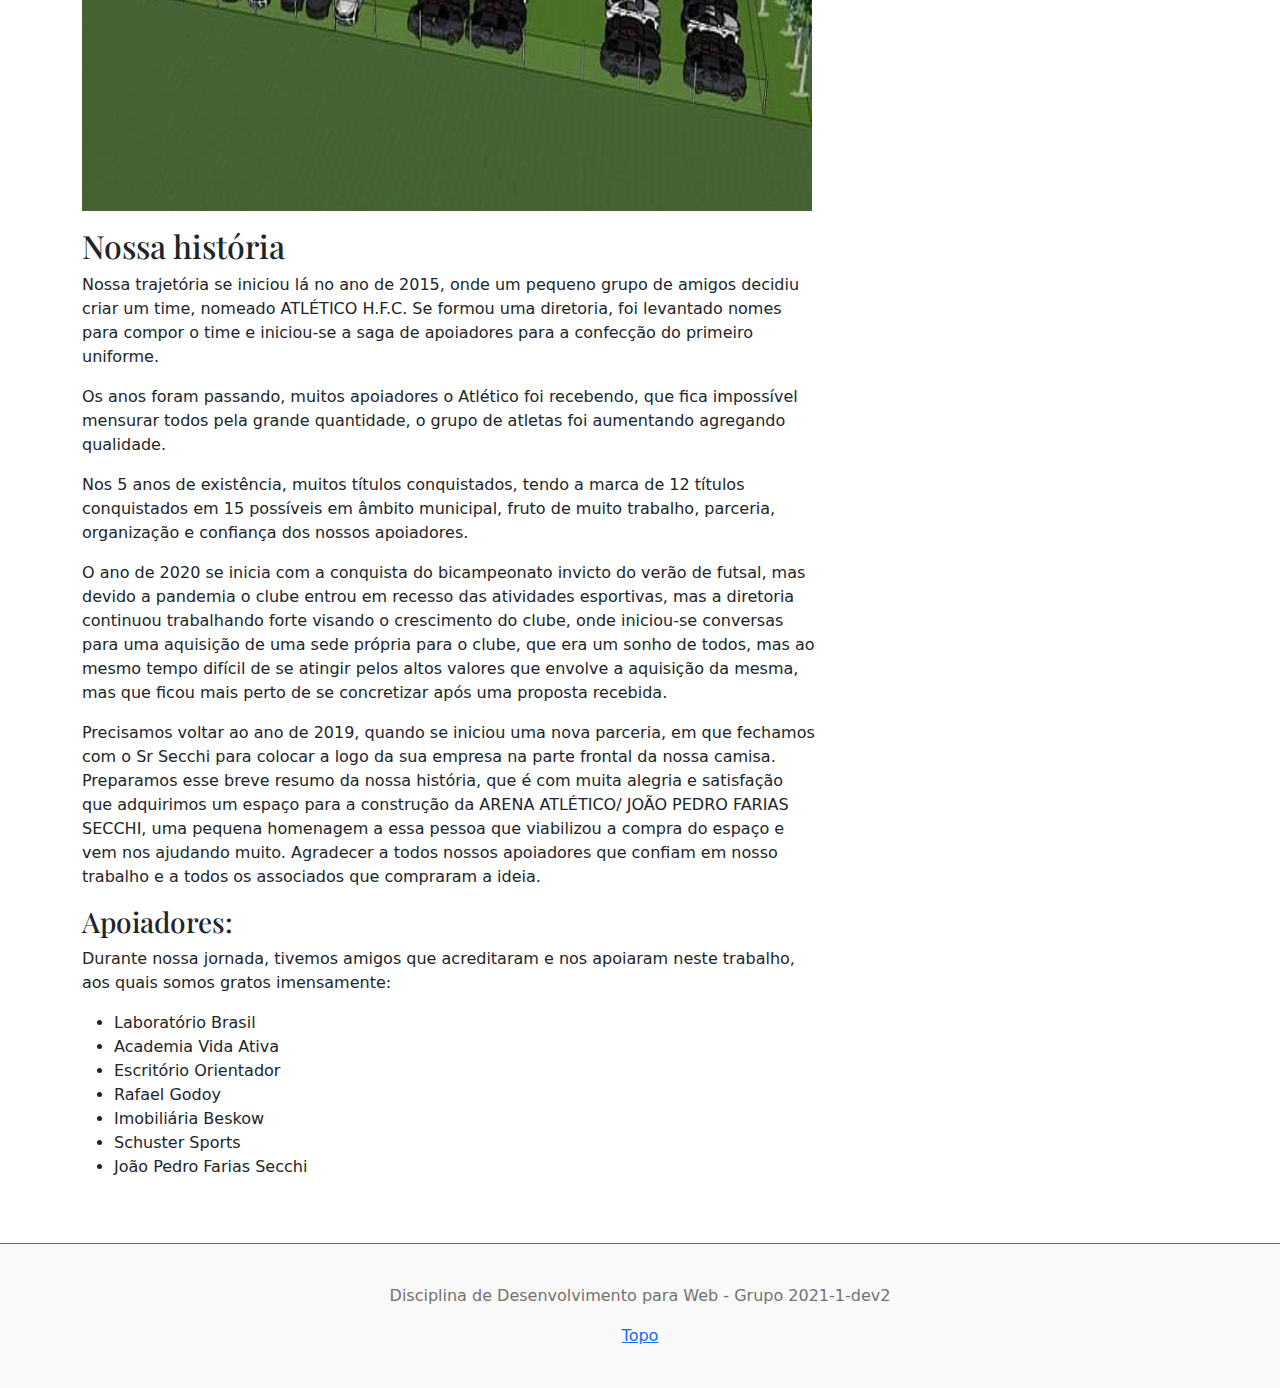
==== commit 45b6a190: "Update index.html" ====
--- a/ss/blog/index.html
+++ b/ss/blog/index.html
@@ -76,11 +76,9 @@
 <main class="container">
   <div class=q>
     <div class="col-md-4 px-0">
-
       <h1 class="display-6 fst-italic"><a href="seja-membro.html"target="blank" style="color:white;">Seja membro!</a></h1>
       <p class="lead my-4">Venha fazer parte deste time, entre em <a href="contato.html"target="blank">contato.</a></h1></p>
       <p class="lead mb-1"><a href="sobre.html" class="text-white fw-bold">Conheça a nossa trajetória de vitórias!</a></p>
-
     </div>
   </div>
 
@@ -102,8 +100,7 @@
           <strong class="d-inline-block mb-2 text-success">Eventos</strong>
           <h3 class="mb-0">Próximos eventos</h3>
           <div class="mb-1 text-muted">Março de 2020</div>
-          <p class="mb-auto">Devido a pandemia do Coronavírus, o Atlético HFC informa que todos os eventos futuros estão suspensos, até segunda ordem. Agradeçemos sua compreensão.</p>
-          <a href="#" class="stretched-link">Veja os eventos já realizados...</a>
+          <p class="mb-auto">Devido a pandemia do Coronavírus, o Atlético HFC informa que todos os eventos futuros estão suspensos, até segunda ordem. Agradeçemos sua compreensão e apoio neste momento tão delicado para todos nós.</p>
         </div>
       </div>
     </div>
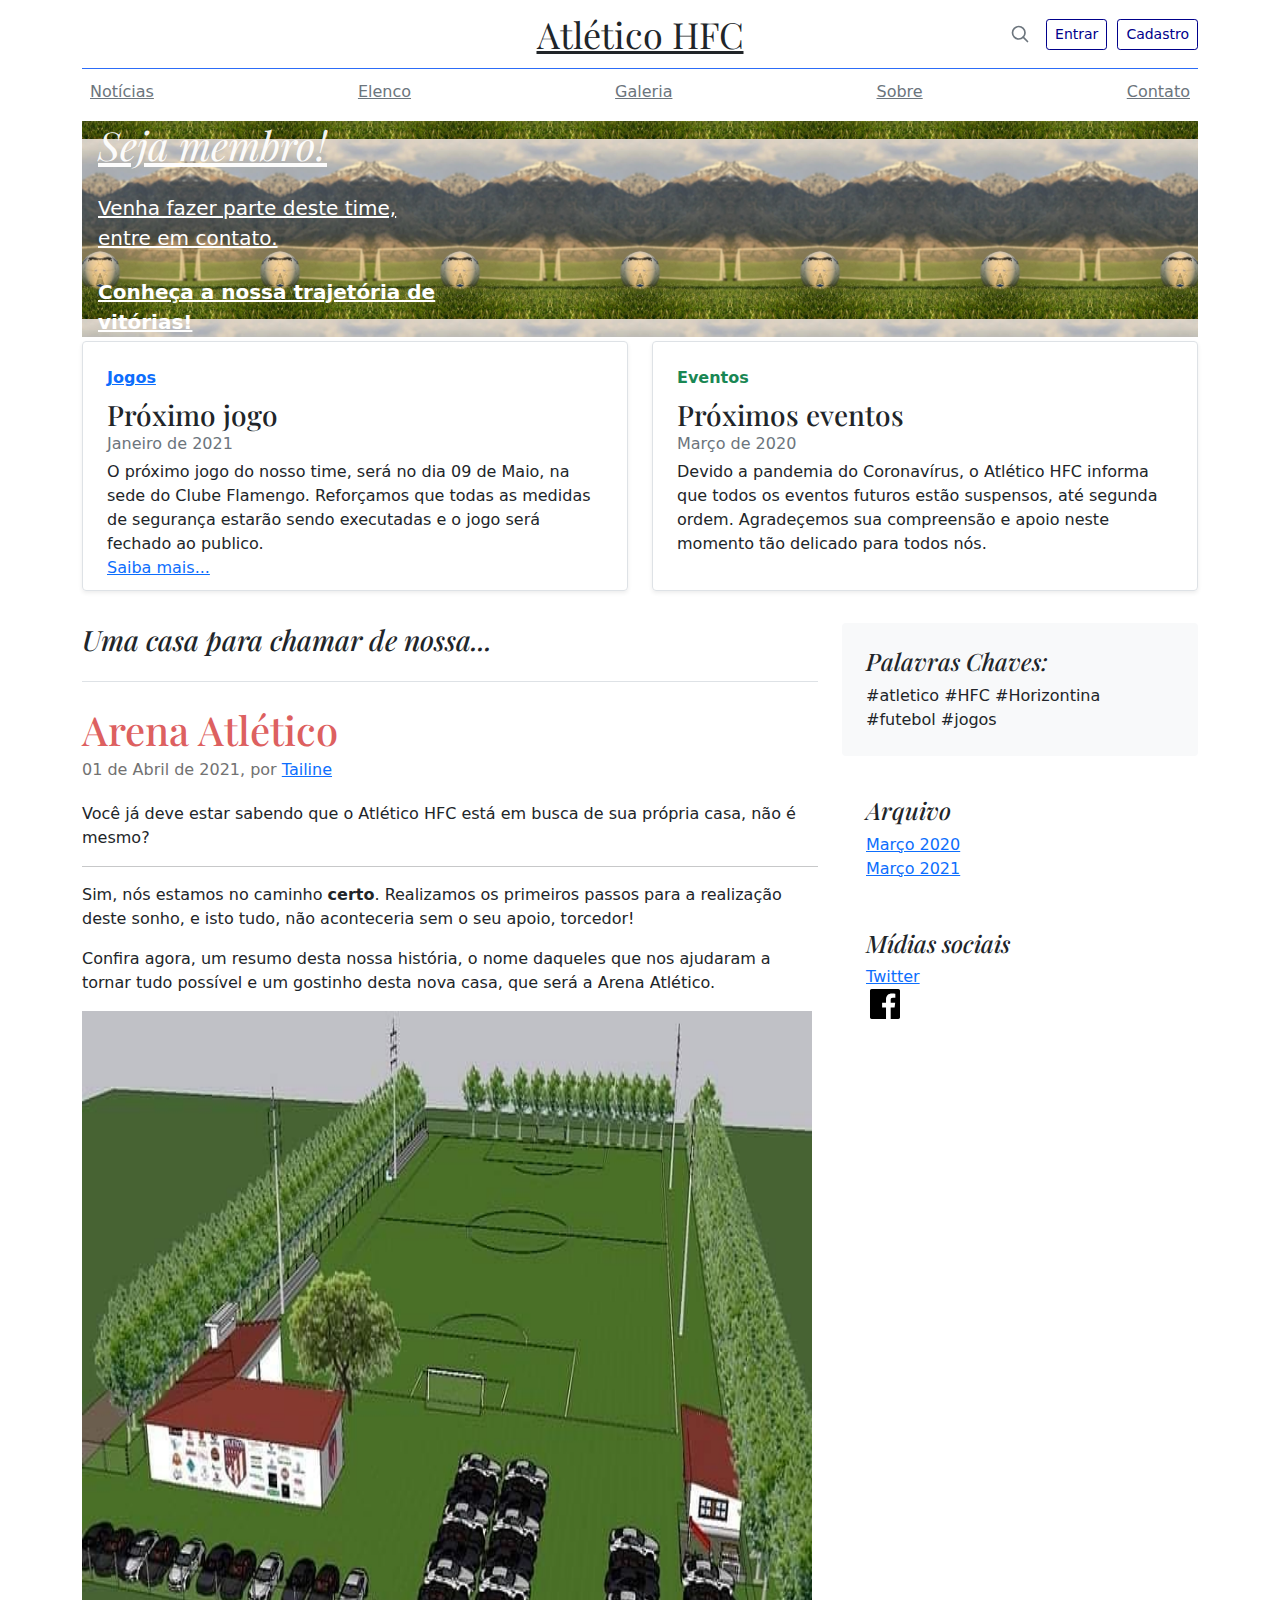
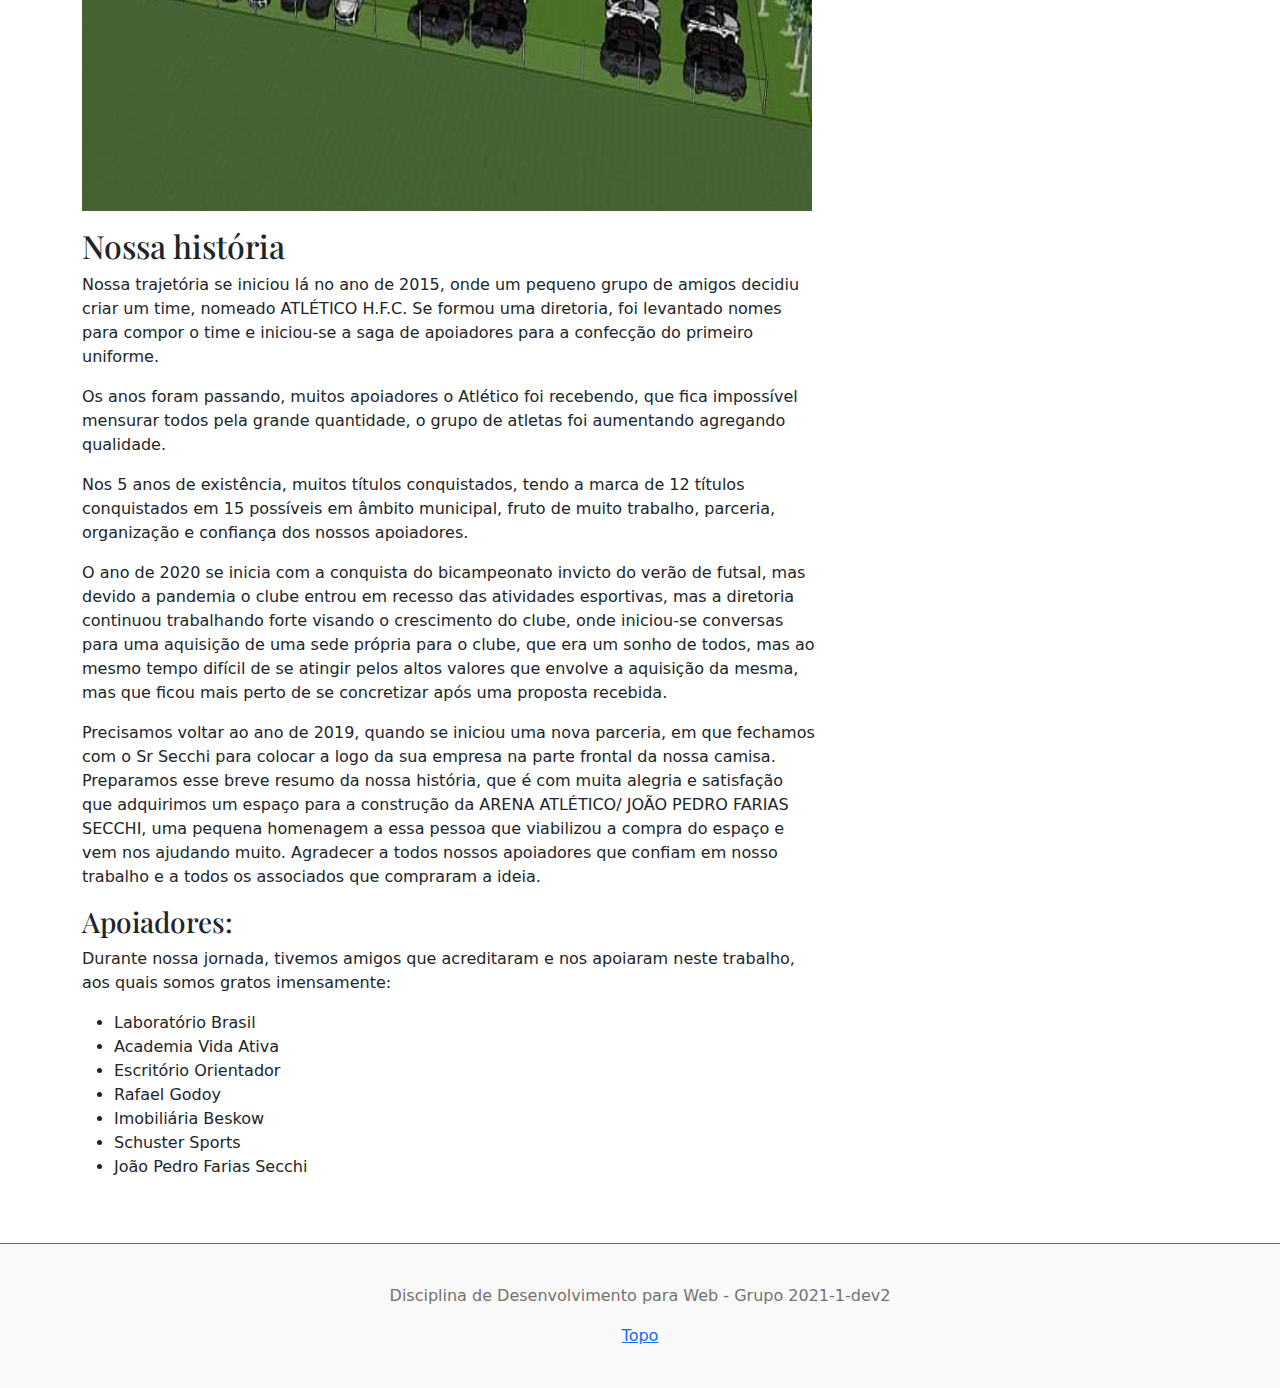
==== commit 6ade1024: "Update index.html" ====
--- a/ss/blog/index.html
+++ b/ss/blog/index.html
@@ -75,9 +75,9 @@
 
 <main class="container">
   <div class=q>
-    <div class="col-md-4 px-0">
-      <h1 class="display-6 fst-italic"><a href="seja-membro.html"target="blank" style="color:white;">Seja membro!</a></h1>
-      <p class="lead my-4">Venha fazer parte deste time, entre em <a href="contato.html"target="blank">contato.</a></h1></p>
+    <div class="col-md-4 px-3">
+      <h1 class="display-6 fst-italic"><a href="seja-membro.html"target="blank" style= "color:rgba(255, 255, 255, 0.959);">Seja membro!</a></h1>
+      <p class="lead my-4"><a href="contato.html" class ="text-white">Venha fazer parte deste time, entre em contato.</a></p>
       <p class="lead mb-1"><a href="sobre.html" class="text-white fw-bold">Conheça a nossa trajetória de vitórias!</a></p>
     </div>
   </div>
--- a/ss/blog/blog.css
+++ b/ss/blog/blog.css
@@ -20,6 +20,7 @@
 
 .display-4 {
   font-size: 2.5rem;
+
 }
 @media (min-width: 768px) {
   .display-4 {
@@ -104,12 +105,14 @@
 }
 .q
 {
-  background-image:url('../../imagens/bola3.jpeg');
- 
+  background-image:url('../../imagens/bola6.jpeg');
+  background-position: center;
+  background-size: 180px;
 }
+
 .blog-header-logo
 {
-  text-align: center;
+  text-align: right;
 }
 
 .btn-custom
